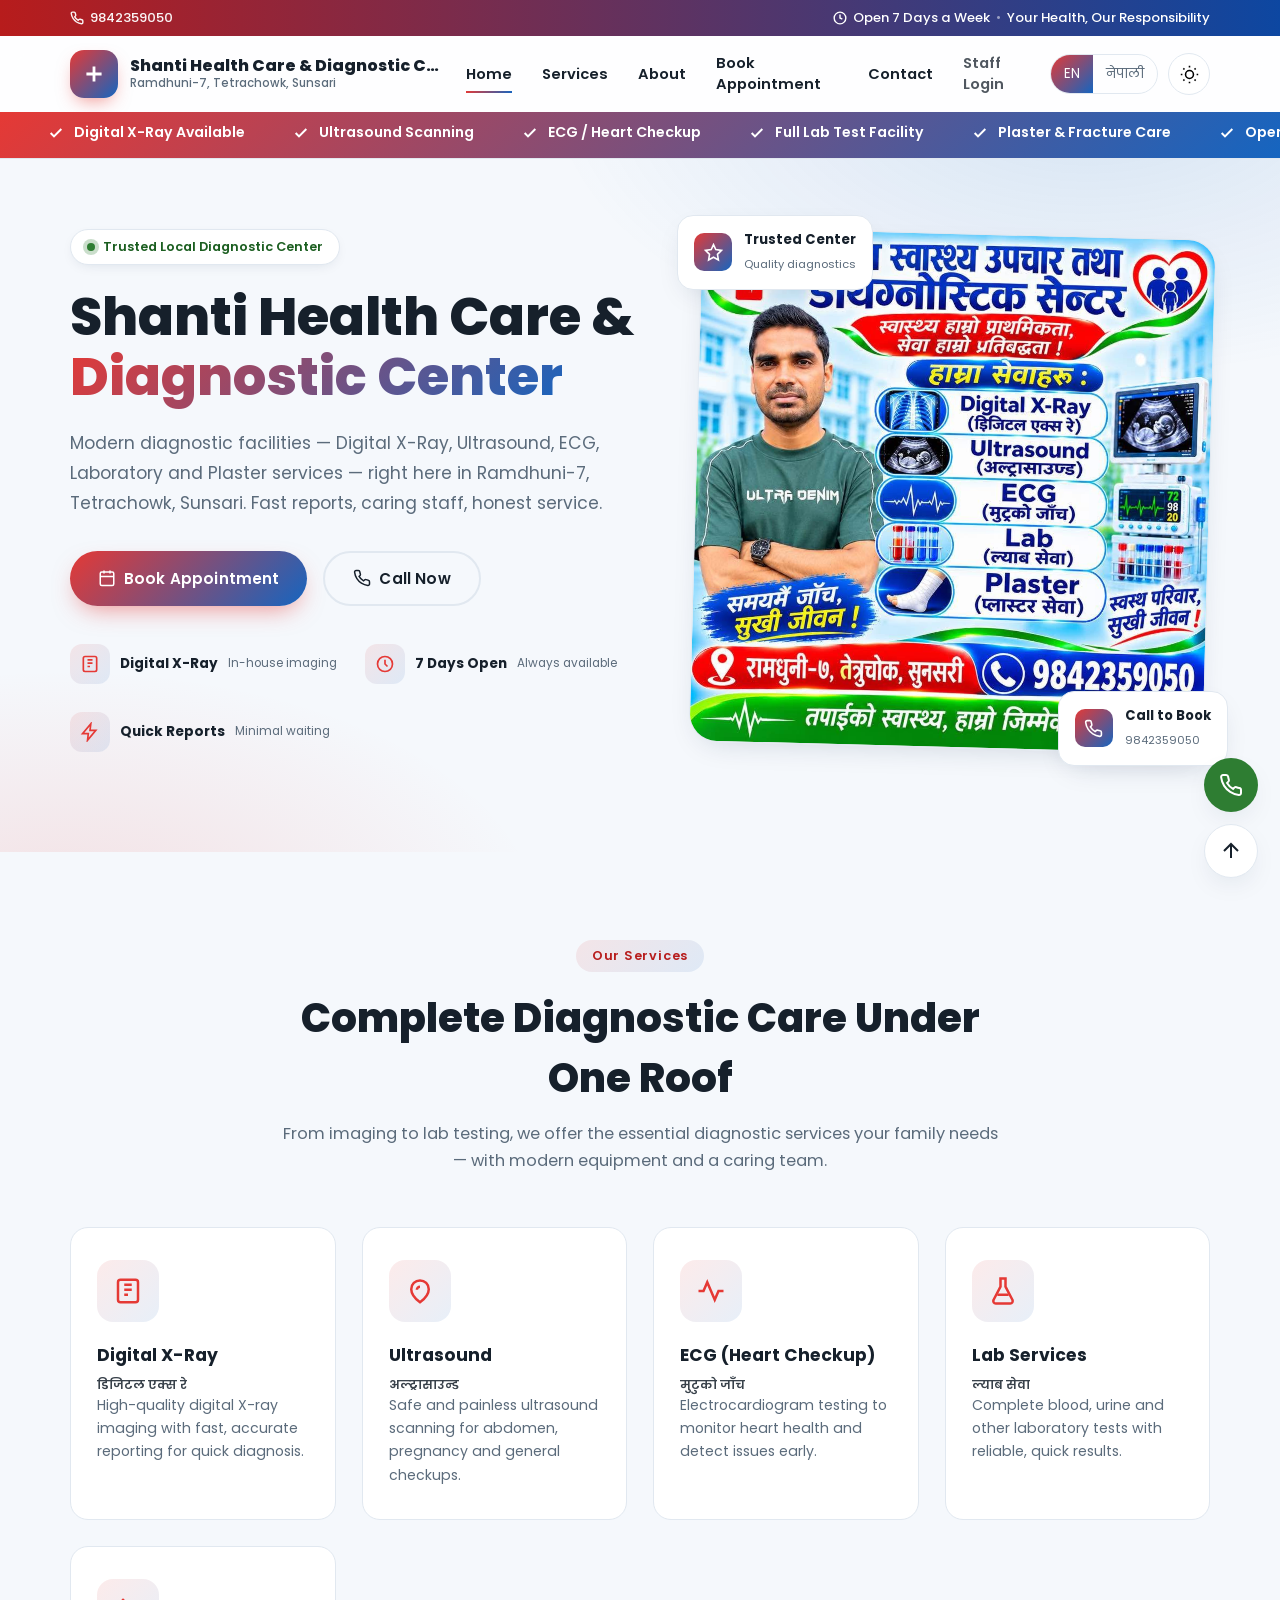
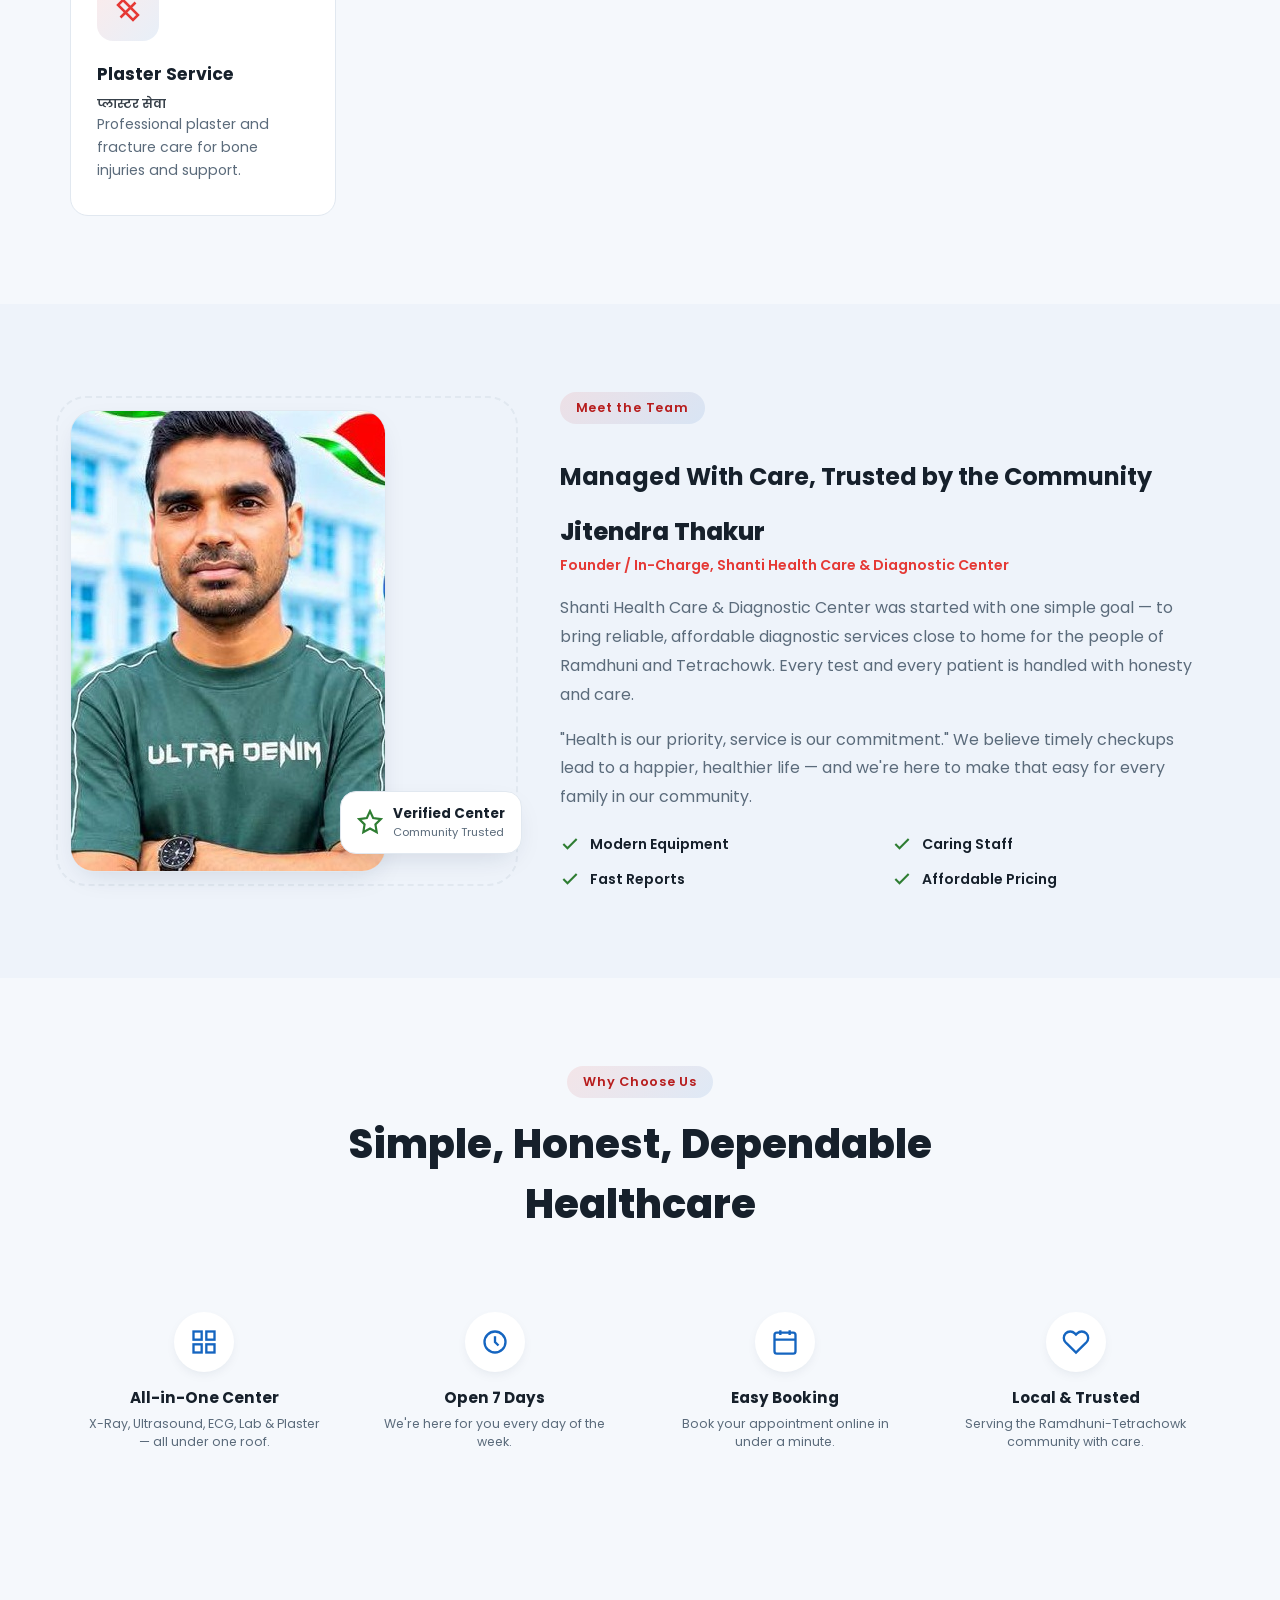
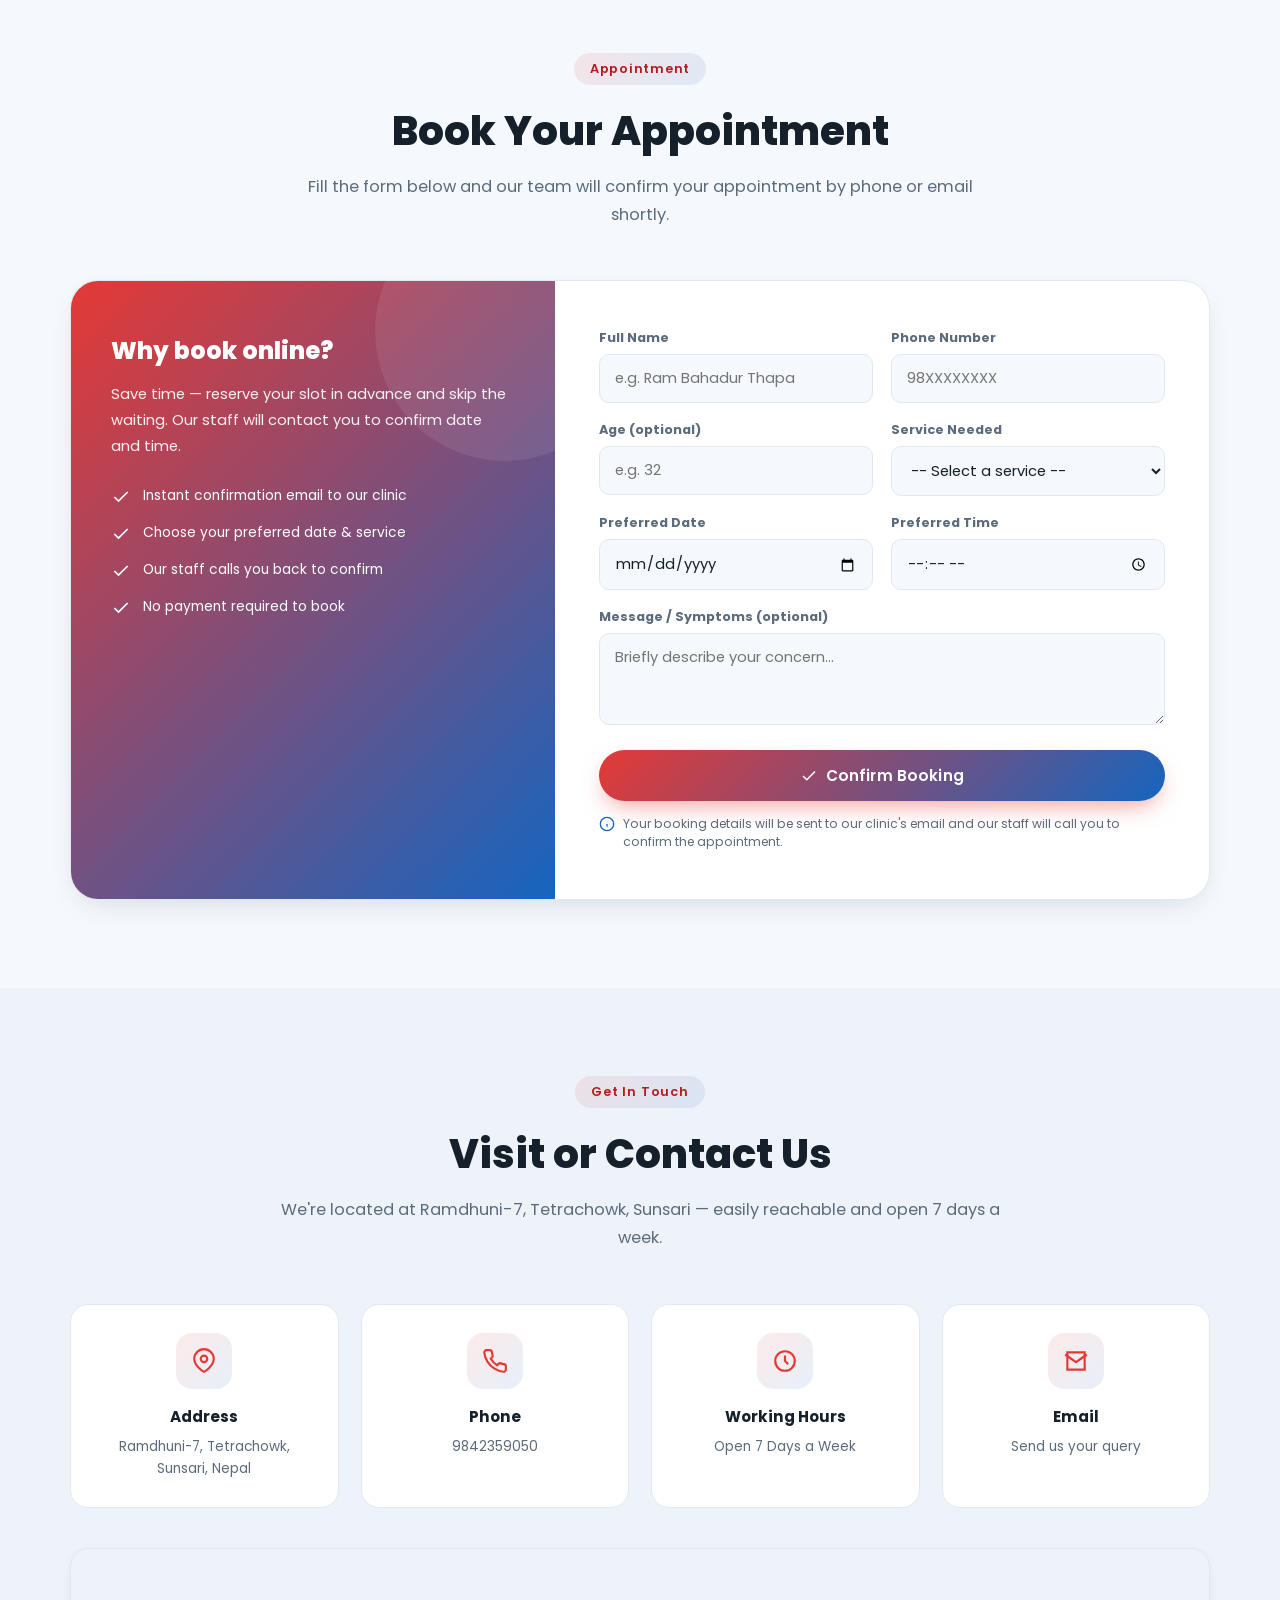
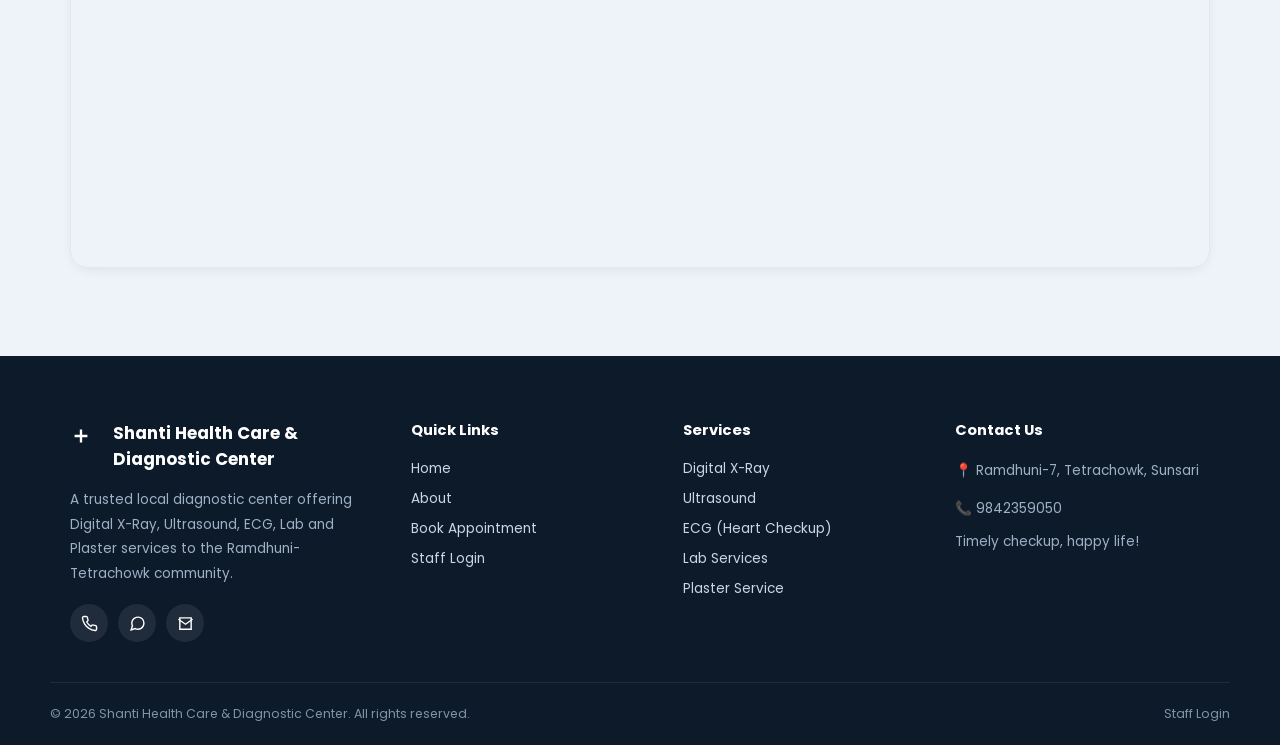
==== index.html @ 72483380 "Add files via upload" ====
<!doctype html>
<html lang="en">
<head>
<meta charset="UTF-8">
<meta name="viewport" content="width=device-width, initial-scale=1.0">
<title>Shanti Health Care &amp; Diagnostic Center | Ramdhuni, Sunsari</title>
<meta name="description" content="Shanti Health Care & Diagnostic Center, Ramdhuni-7 Tetrachowk, Sunsari — Digital X-Ray, Ultrasound, ECG, Lab and Plaster services. Book your appointment online.">
<link rel="icon" href="data:image/svg+xml,<svg xmlns=%22http://www.w3.org/2000/svg%22 viewBox=%220 0 24 24%22><rect width=%2224%22 height=%2224%22 rx=%226%22 fill=%22%23e53935%22/><path d=%22M12 5v14M5 12h14%22 stroke=%22white%22 stroke-width=%223%22/></svg>">
<link rel="stylesheet" href="css/style.css">
</head>
<body data-lang="en">

<!-- ===================== Top bar ===================== -->
<div class="topbar">
  <div class="container">
    <a href="tel:9842359050">
      <svg width="14" height="14" viewBox="0 0 24 24" fill="none" stroke="currentColor" stroke-width="2.4"><path d="M22 16.92v3a2 2 0 0 1-2.18 2 19.8 19.8 0 0 1-8.63-3.07 19.5 19.5 0 0 1-6-6 19.8 19.8 0 0 1-3.07-8.67A2 2 0 0 1 4.11 2h3a2 2 0 0 1 2 1.72c.127.96.361 1.903.7 2.81a2 2 0 0 1-.45 2.11L8.09 9.91a16 16 0 0 0 6 6l1.27-1.27a2 2 0 0 1 2.11-.45c.907.339 1.85.573 2.81.7A2 2 0 0 1 22 16.92z"/></svg>
      <span>9842359050</span>
    </a>
    <div class="topbar-tagline">
      <svg width="14" height="14" viewBox="0 0 24 24" fill="none" stroke="currentColor" stroke-width="2.4"><circle cx="12" cy="12" r="10"/><path d="M12 6v6l4 2"/></svg>
      <span data-i18n="topbar_hours">Open 7 Days a Week</span>
      <span style="opacity:.5;">•</span>
      <span data-i18n="topbar_tagline">Your Health, Our Responsibility</span>
    </div>
  </div>
</div>

<!-- ===================== Header ===================== -->
<header class="site-header">
  <div class="container nav-wrap">
    <a href="#home" class="brand">
      <div class="logo-badge">
        <svg viewBox="0 0 24 24" fill="none" stroke="white" stroke-width="2.6"><path d="M12 5v14M5 12h14"/></svg>
      </div>
      <div class="brand-text">
        <strong class="np-only" lang-block="np">शान्ति स्वास्थ्य उपचार तथा डायग्नोस्टिक सेन्टर</strong>
        <strong class="en-only">Shanti Health Care &amp; Diagnostic Center</strong>
        <span>Ramdhuni-7, Tetrachowk, Sunsari</span>
      </div>
    </a>

    <nav class="main-nav">
      <a href="#home" data-i18n="nav_home">Home</a>
      <a href="#services" data-i18n="nav_services">Services</a>
      <a href="#about" data-i18n="nav_about">About</a>
      <a href="#booking" data-i18n="nav_book">Book Appointment</a>
      <a href="#contact" data-i18n="nav_contact">Contact</a>
      <a href="admin.html" data-i18n="nav_admin" style="opacity:.75;font-weight:600;">Staff Login</a>
    </nav>

    <div class="nav-actions">
      <div class="lang-toggle">
        <button data-lang-btn="en">EN</button>
        <button data-lang-btn="np">नेपाली</button>
      </div>
      <button class="icon-btn theme-toggle" aria-label="Toggle dark mode">
        <svg class="sun" viewBox="0 0 24 24" fill="none" stroke="currentColor" stroke-width="2"><circle cx="12" cy="12" r="5"/><path d="M12 1v2M12 21v2M4.22 4.22l1.42 1.42M18.36 18.36l1.42 1.42M1 12h2M21 12h2M4.22 19.78l1.42-1.42M18.36 5.64l1.42-1.42"/></svg>
        <svg class="moon" viewBox="0 0 24 24" fill="none" stroke="currentColor" stroke-width="2" style="display:none;"><path d="M21 12.79A9 9 0 1 1 11.21 3 7 7 0 0 0 21 12.79z"/></svg>
      </button>
      <button class="hamburger" aria-label="Menu"><span></span><span></span><span></span></button>
    </div>
  </div>

  <!-- Ticker -->
  <div class="ticker">
    <div class="ticker-track" id="ticker-track">
      <span class="ticker-item"><svg viewBox="0 0 24 24" fill="none" stroke="currentColor" stroke-width="3"><path d="M20 6L9 17l-5-5"/></svg><span data-i18n="ticker_1">Digital X-Ray Available</span></span>
      <span class="ticker-item"><svg viewBox="0 0 24 24" fill="none" stroke="currentColor" stroke-width="3"><path d="M20 6L9 17l-5-5"/></svg><span data-i18n="ticker_2">Ultrasound Scanning</span></span>
      <span class="ticker-item"><svg viewBox="0 0 24 24" fill="none" stroke="currentColor" stroke-width="3"><path d="M20 6L9 17l-5-5"/></svg><span data-i18n="ticker_3">ECG / Heart Checkup</span></span>
      <span class="ticker-item"><svg viewBox="0 0 24 24" fill="none" stroke="currentColor" stroke-width="3"><path d="M20 6L9 17l-5-5"/></svg><span data-i18n="ticker_4">Full Lab Test Facility</span></span>
      <span class="ticker-item"><svg viewBox="0 0 24 24" fill="none" stroke="currentColor" stroke-width="3"><path d="M20 6L9 17l-5-5"/></svg><span data-i18n="ticker_5">Plaster &amp; Fracture Care</span></span>
      <span class="ticker-item"><svg viewBox="0 0 24 24" fill="none" stroke="currentColor" stroke-width="3"><path d="M20 6L9 17l-5-5"/></svg><span data-i18n="ticker_6">Open All 7 Days</span></span>
      <span class="ticker-item"><svg viewBox="0 0 24 24" fill="none" stroke="currentColor" stroke-width="3"><path d="M20 6L9 17l-5-5"/></svg><span data-i18n="ticker_7">Experienced Medical Staff</span></span>
      <!-- duplicate for seamless loop -->
      <span class="ticker-item"><svg viewBox="0 0 24 24" fill="none" stroke="currentColor" stroke-width="3"><path d="M20 6L9 17l-5-5"/></svg><span data-i18n="ticker_1">Digital X-Ray Available</span></span>
      <span class="ticker-item"><svg viewBox="0 0 24 24" fill="none" stroke="currentColor" stroke-width="3"><path d="M20 6L9 17l-5-5"/></svg><span data-i18n="ticker_2">Ultrasound Scanning</span></span>
      <span class="ticker-item"><svg viewBox="0 0 24 24" fill="none" stroke="currentColor" stroke-width="3"><path d="M20 6L9 17l-5-5"/></svg><span data-i18n="ticker_3">ECG / Heart Checkup</span></span>
      <span class="ticker-item"><svg viewBox="0 0 24 24" fill="none" stroke="currentColor" stroke-width="3"><path d="M20 6L9 17l-5-5"/></svg><span data-i18n="ticker_4">Full Lab Test Facility</span></span>
      <span class="ticker-item"><svg viewBox="0 0 24 24" fill="none" stroke="currentColor" stroke-width="3"><path d="M20 6L9 17l-5-5"/></svg><span data-i18n="ticker_5">Plaster &amp; Fracture Care</span></span>
      <span class="ticker-item"><svg viewBox="0 0 24 24" fill="none" stroke="currentColor" stroke-width="3"><path d="M20 6L9 17l-5-5"/></svg><span data-i18n="ticker_6">Open All 7 Days</span></span>
      <span class="ticker-item"><svg viewBox="0 0 24 24" fill="none" stroke="currentColor" stroke-width="3"><path d="M20 6L9 17l-5-5"/></svg><span data-i18n="ticker_7">Experienced Medical Staff</span></span>
    </div>
  </div>
</header>

<main>
<!-- ===================== Hero ===================== -->
<section id="home" class="hero">
  <div class="container hero-grid">
    <div>
      <div class="hero-badge"><span class="dot"></span><span data-i18n="hero_badge">Trusted Local Diagnostic Center</span></div>
      <h1><span data-i18n="hero_title_1">Shanti Health Care &amp;</span><br><span class="accent" data-i18n="hero_title_2">Diagnostic Center</span></h1>
      <p class="lead" data-i18n="hero_lead">Modern diagnostic facilities — Digital X-Ray, Ultrasound, ECG, Laboratory and Plaster services — right here in Ramdhuni-7, Tetrachowk, Sunsari. Fast reports, caring staff, honest service.</p>
      <div class="hero-cta">
        <a href="#booking" class="btn btn-primary">
          <svg width="18" height="18" viewBox="0 0 24 24" fill="none" stroke="currentColor" stroke-width="2"><rect x="3" y="4" width="18" height="18" rx="2"/><path d="M16 2v4M8 2v4M3 10h18"/></svg>
          <span data-i18n="hero_cta_book">Book Appointment</span>
        </a>
        <a href="tel:9842359050" class="btn btn-outline">
          <svg width="18" height="18" viewBox="0 0 24 24" fill="none" stroke="currentColor" stroke-width="2"><path d="M22 16.92v3a2 2 0 0 1-2.18 2 19.8 19.8 0 0 1-8.63-3.07 19.5 19.5 0 0 1-6-6 19.8 19.8 0 0 1-3.07-8.67A2 2 0 0 1 4.11 2h3a2 2 0 0 1 2 1.72c.127.96.361 1.903.7 2.81a2 2 0 0 1-.45 2.11L8.09 9.91a16 16 0 0 0 6 6l1.27-1.27a2 2 0 0 1 2.11-.45c.907.339 1.85.573 2.81.7A2 2 0 0 1 22 16.92z"/></svg>
          <span data-i18n="hero_cta_call">Call Now</span>
        </a>
      </div>
      <div class="hero-mini-stats">
        <div>
          <div class="mi-icon"><svg viewBox="0 0 24 24" fill="none" stroke="currentColor" stroke-width="2"><rect x="4" y="3" width="16" height="18" rx="2"/><path d="M9 7h6M9 11h6M9 15h3"/></svg></div>
          <div><strong data-i18n="hero_stat1_t">Digital X-Ray</strong><span data-i18n="hero_stat1_s">In-house imaging</span></div>
        </div>
        <div>
          <div class="mi-icon"><svg viewBox="0 0 24 24" fill="none" stroke="currentColor" stroke-width="2"><circle cx="12" cy="12" r="9"/><path d="M12 7v5l3 3"/></svg></div>
          <div><strong data-i18n="hero_stat2_t">7 Days Open</strong><span data-i18n="hero_stat2_s">Always available</span></div>
        </div>
        <div>
          <div class="mi-icon"><svg viewBox="0 0 24 24" fill="none" stroke="currentColor" stroke-width="2"><path d="M13 2L3 14h7l-1 8 10-12h-7l1-8z"/></svg></div>
          <div><strong data-i18n="hero_stat3_t">Quick Reports</strong><span data-i18n="hero_stat3_s">Minimal waiting</span></div>
        </div>
      </div>
    </div>

    <div class="hero-visual">
      <div class="frame"><img src="assets/clinic-banner.jpg" alt="Shanti Health Care & Diagnostic Center"></div>
      <div class="float-card c1">
        <div class="fc-ic"><svg viewBox="0 0 24 24" fill="none" stroke="white" stroke-width="2"><path d="M12 2l2.9 6.3L22 9.3l-5 5 1.2 7.2L12 18l-6.2 3.5L7 14.3l-5-5 7.1-1z"/></svg></div>
        <div><strong data-i18n="hero_float1_t">Trusted Center</strong><span data-i18n="hero_float1_s">Quality diagnostics</span></div>
      </div>
      <div class="float-card c2">
        <div class="fc-ic"><svg viewBox="0 0 24 24" fill="none" stroke="white" stroke-width="2"><path d="M22 16.92v3a2 2 0 0 1-2.18 2 19.8 19.8 0 0 1-8.63-3.07 19.5 19.5 0 0 1-6-6 19.8 19.8 0 0 1-3.07-8.67A2 2 0 0 1 4.11 2h3a2 2 0 0 1 2 1.72c.127.96.361 1.903.7 2.81a2 2 0 0 1-.45 2.11L8.09 9.91a16 16 0 0 0 6 6l1.27-1.27a2 2 0 0 1 2.11-.45c.907.339 1.85.573 2.81.7A2 2 0 0 1 22 16.92z"/></svg></div>
        <div><strong data-i18n="hero_float2_t">Call to Book</strong><span data-i18n="hero_float2_s">9842359050</span></div>
      </div>
    </div>
  </div>
</section>

<!-- ===================== Services ===================== -->
<section id="services">
  <div class="container">
    <div class="section-head reveal">
      <span class="section-tag" data-i18n="services_tag">Our Services</span>
      <h2 data-i18n="services_title">Complete Diagnostic Care Under One Roof</h2>
      <p data-i18n="services_sub">From imaging to lab testing, we offer the essential diagnostic services your family needs — with modern equipment and a caring team.</p>
    </div>

    <div class="services-grid">
      <div class="service-card">
        <div class="s-icon"><svg viewBox="0 0 24 24" fill="none" stroke="currentColor" stroke-width="2"><rect x="4" y="3" width="16" height="18" rx="2"/><path d="M9 7h6M9 11h6M9 15h3"/></svg></div>
        <h3 data-i18n="s_xray_t">Digital X-Ray</h3>
        <span class="s-np" data-i18n="s_xray_np">डिजिटल एक्स रे</span>
        <p data-i18n="s_xray_d">High-quality digital X-ray imaging with fast, accurate reporting for quick diagnosis.</p>
      </div>
      <div class="service-card">
        <div class="s-icon"><svg viewBox="0 0 24 24" fill="none" stroke="currentColor" stroke-width="2"><path d="M12 21c4-3 7-6.5 7-10.5A7 7 0 0 0 5 10.5C5 14.5 8 18 12 21z"/><path d="M9.5 11c0-1.4 1.1-2.5 2.5-2.5"/></svg></div>
        <h3 data-i18n="s_us_t">Ultrasound</h3>
        <span class="s-np" data-i18n="s_us_np">अल्ट्रासाउन्ड</span>
        <p data-i18n="s_us_d">Safe and painless ultrasound scanning for abdomen, pregnancy and general checkups.</p>
      </div>
      <div class="service-card">
        <div class="s-icon"><svg viewBox="0 0 24 24" fill="none" stroke="currentColor" stroke-width="2"><path d="M22 12h-4l-3 7L9 5l-3 7H2"/></svg></div>
        <h3 data-i18n="s_ecg_t">ECG (Heart Checkup)</h3>
        <span class="s-np" data-i18n="s_ecg_np">मुटुको जाँच</span>
        <p data-i18n="s_ecg_d">Electrocardiogram testing to monitor heart health and detect issues early.</p>
      </div>
      <div class="service-card">
        <div class="s-icon"><svg viewBox="0 0 24 24" fill="none" stroke="currentColor" stroke-width="2"><path d="M9 2h6M10 2v6.5L4.5 19a2 2 0 0 0 1.8 3h11.4a2 2 0 0 0 1.8-3L14 8.5V2"/><path d="M7.5 15h9"/></svg></div>
        <h3 data-i18n="s_lab_t">Lab Services</h3>
        <span class="s-np" data-i18n="s_lab_np">ल्याब सेवा</span>
        <p data-i18n="s_lab_d">Complete blood, urine and other laboratory tests with reliable, quick results.</p>
      </div>
      <div class="service-card">
        <div class="s-icon"><svg viewBox="0 0 24 24" fill="none" stroke="currentColor" stroke-width="2"><path d="M18 6L6 18M8 4l12 12-4 4L4 8l4-4z"/></svg></div>
        <h3 data-i18n="s_plaster_t">Plaster Service</h3>
        <span class="s-np" data-i18n="s_plaster_np">प्लास्टर सेवा</span>
        <p data-i18n="s_plaster_d">Professional plaster and fracture care for bone injuries and support.</p>
      </div>
    </div>
  </div>
</section>

<!-- ===================== About / Doctor ===================== -->
<section id="about" class="feature-band">
  <div class="container about-grid">
    <div class="about-photo reveal">
      <div class="ring"></div>
      <img src="assets/doctor_photo.jpg" alt="Jitendra Thakur — Founder, Shanti Health Care & Diagnostic Center">
      <div class="badge-pin">
        <svg viewBox="0 0 24 24" fill="none" stroke="currentColor" stroke-width="2"><path d="M12 2l2.9 6.3L22 9.3l-5 5 1.2 7.2L12 18l-6.2 3.5L7 14.3l-5-5 7.1-1z"/></svg>
        <div><strong data-i18n="about_badge_t">Verified Center</strong><span data-i18n="about_badge_s">Community Trusted</span></div>
      </div>
    </div>
    <div class="about-text reveal">
      <span class="section-tag" data-i18n="about_tag">Meet the Team</span>
      <h2 data-i18n="about_title">Managed With Care, Trusted by the Community</h2>
      <h3>Jitendra Thakur</h3>
      <span class="role" data-i18n="about_role">Founder / In-Charge, Shanti Health Care &amp; Diagnostic Center</span>
      <p data-i18n="about_p1">Shanti Health Care & Diagnostic Center was started with one simple goal — to bring reliable, affordable diagnostic services close to home for the people of Ramdhuni and Tetrachowk. Every test and every patient is handled with honesty and care.</p>
      <p data-i18n="about_p2">"Health is our priority, service is our commitment." We believe timely checkups lead to a happier, healthier life — and we're here to make that easy for every family in our community.</p>
      <ul class="about-points">
        <li><svg viewBox="0 0 24 24" fill="none" stroke="currentColor" stroke-width="2.5"><path d="M20 6L9 17l-5-5"/></svg><span data-i18n="about_point1">Modern Equipment</span></li>
        <li><svg viewBox="0 0 24 24" fill="none" stroke="currentColor" stroke-width="2.5"><path d="M20 6L9 17l-5-5"/></svg><span data-i18n="about_point2">Caring Staff</span></li>
        <li><svg viewBox="0 0 24 24" fill="none" stroke="currentColor" stroke-width="2.5"><path d="M20 6L9 17l-5-5"/></svg><span data-i18n="about_point3">Fast Reports</span></li>
        <li><svg viewBox="0 0 24 24" fill="none" stroke="currentColor" stroke-width="2.5"><path d="M20 6L9 17l-5-5"/></svg><span data-i18n="about_point4">Affordable Pricing</span></li>
      </ul>
    </div>
  </div>
</section>

<!-- ===================== Why choose us ===================== -->
<section id="why">
  <div class="container">
    <div class="section-head reveal">
      <span class="section-tag" data-i18n="feature_tag">Why Choose Us</span>
      <h2 data-i18n="feature_title">Simple, Honest, Dependable Healthcare</h2>
    </div>
    <div class="feature-grid">
      <div class="feature-item reveal">
        <div class="f-ic"><svg viewBox="0 0 24 24" fill="none" stroke="currentColor" stroke-width="2"><rect x="3" y="3" width="7" height="7"/><rect x="14" y="3" width="7" height="7"/><rect x="14" y="14" width="7" height="7"/><rect x="3" y="14" width="7" height="7"/></svg></div>
        <h4 data-i18n="f1_t">All-in-One Center</h4>
        <p data-i18n="f1_s">X-Ray, Ultrasound, ECG, Lab &amp; Plaster — all under one roof.</p>
      </div>
      <div class="feature-item reveal">
        <div class="f-ic"><svg viewBox="0 0 24 24" fill="none" stroke="currentColor" stroke-width="2"><circle cx="12" cy="12" r="9"/><path d="M12 7v5l3 3"/></svg></div>
        <h4 data-i18n="f2_t">Open 7 Days</h4>
        <p data-i18n="f2_s">We're here for you every day of the week.</p>
      </div>
      <div class="feature-item reveal">
        <div class="f-ic"><svg viewBox="0 0 24 24" fill="none" stroke="currentColor" stroke-width="2"><rect x="3" y="4" width="18" height="18" rx="2"/><path d="M16 2v4M8 2v4M3 10h18"/></svg></div>
        <h4 data-i18n="f3_t">Easy Booking</h4>
        <p data-i18n="f3_s">Book your appointment online in under a minute.</p>
      </div>
      <div class="feature-item reveal">
        <div class="f-ic"><svg viewBox="0 0 24 24" fill="none" stroke="currentColor" stroke-width="2"><path d="M20.84 4.61a5.5 5.5 0 0 0-7.78 0L12 5.67l-1.06-1.06a5.5 5.5 0 0 0-7.78 7.78l1.06 1.06L12 21l7.78-7.55 1.06-1.06a5.5 5.5 0 0 0 0-7.78z"/></svg></div>
        <h4 data-i18n="f4_t">Local &amp; Trusted</h4>
        <p data-i18n="f4_s">Serving the Ramdhuni-Tetrachowk community with care.</p>
      </div>
    </div>
  </div>
</section>

<!-- ===================== Booking ===================== -->
<section id="booking">
  <div class="container">
    <div class="section-head reveal">
      <span class="section-tag" data-i18n="booking_tag">Appointment</span>
      <h2 data-i18n="booking_title">Book Your Appointment</h2>
      <p data-i18n="booking_sub">Fill the form below and our team will confirm your appointment by phone or email shortly.</p>
    </div>

    <div class="booking-wrap reveal">
      <div class="booking-side">
        <h3 data-i18n="booking_side_title">Why book online?</h3>
        <p data-i18n="booking_side_p">Save time — reserve your slot in advance and skip the waiting. Our staff will contact you to confirm date and time.</p>
        <ul>
          <li><svg viewBox="0 0 24 24" fill="none" stroke="currentColor" stroke-width="2"><path d="M20 6L9 17l-5-5"/></svg><span data-i18n="booking_li1">Instant confirmation email to our clinic</span></li>
          <li><svg viewBox="0 0 24 24" fill="none" stroke="currentColor" stroke-width="2"><path d="M20 6L9 17l-5-5"/></svg><span data-i18n="booking_li2">Choose your preferred date &amp; service</span></li>
          <li><svg viewBox="0 0 24 24" fill="none" stroke="currentColor" stroke-width="2"><path d="M20 6L9 17l-5-5"/></svg><span data-i18n="booking_li3">Our staff calls you back to confirm</span></li>
          <li><svg viewBox="0 0 24 24" fill="none" stroke="currentColor" stroke-width="2"><path d="M20 6L9 17l-5-5"/></svg><span data-i18n="booking_li4">No payment required to book</span></li>
        </ul>
      </div>

      <form class="booking-form" id="booking-form">
        <div class="form-row">
          <div class="field">
            <label data-i18n="f_name">Full Name</label>
            <input type="text" name="name" id="bk-name" data-i18n-ph="f_name_ph" placeholder="e.g. Ram Bahadur Thapa" required>
          </div>
          <div class="field">
            <label data-i18n="f_phone">Phone Number</label>
            <input type="tel" name="phone" id="bk-phone" data-i18n-ph="f_phone_ph" placeholder="98XXXXXXXX" pattern="[0-9+\s-]{7,15}" required>
          </div>
        </div>
        <div class="form-row">
          <div class="field">
            <label data-i18n="f_age">Age (optional)</label>
            <input type="number" name="age" id="bk-age" min="0" max="120" data-i18n-ph="f_age_ph" placeholder="e.g. 32">
          </div>
          <div class="field">
            <label data-i18n="f_service">Service Needed</label>
            <select name="service" id="bk-service" required>
              <option value="" data-i18n="svc_select">-- Select a service --</option>
              <option value="xray">Digital X-Ray</option>
              <option value="ultrasound">Ultrasound</option>
              <option value="ecg">ECG (Heart Checkup)</option>
              <option value="lab">Lab Services</option>
              <option value="plaster">Plaster Service</option>
              <option value="other">Other / General Checkup</option>
            </select>
          </div>
        </div>
        <div class="form-row">
          <div class="field">
            <label data-i18n="f_date">Preferred Date</label>
            <input type="date" name="date" id="bk-date" required>
          </div>
          <div class="field">
            <label data-i18n="f_time">Preferred Time</label>
            <input type="time" name="time" id="bk-time">
          </div>
        </div>
        <div class="field">
          <label data-i18n="f_msg">Message / Symptoms (optional)</label>
          <textarea name="message" id="bk-message" data-i18n-ph="f_msg_ph" placeholder="Briefly describe your concern..."></textarea>
        </div>
        <button type="submit" class="btn btn-primary btn-block">
          <svg width="18" height="18" viewBox="0 0 24 24" fill="none" stroke="currentColor" stroke-width="2"><path d="M20 6L9 17l-5-5"/></svg>
          <span data-i18n="f_submit">Confirm Booking</span>
        </button>
        <div class="form-note">
          <svg viewBox="0 0 24 24" fill="none" stroke="currentColor" stroke-width="2"><circle cx="12" cy="12" r="10"/><path d="M12 16v-4M12 8h.01"/></svg>
          <span data-i18n="f_note">Your booking details will be sent to our clinic's email and our staff will call you to confirm the appointment.</span>
        </div>
      </form>
    </div>
  </div>
</section>

<!-- ===================== Contact ===================== -->
<section id="contact" class="feature-band">
  <div class="container">
    <div class="section-head reveal">
      <span class="section-tag" data-i18n="contact_tag">Get In Touch</span>
      <h2 data-i18n="contact_title">Visit or Contact Us</h2>
      <p data-i18n="contact_sub">We're located at Ramdhuni-7, Tetrachowk, Sunsari — easily reachable and open 7 days a week.</p>
    </div>
    <div class="contact-grid">
      <div class="contact-card reveal">
        <div class="c-ic"><svg viewBox="0 0 24 24" fill="none" stroke="currentColor" stroke-width="2"><path d="M21 10c0 7-9 12-9 12s-9-5-9-12a9 9 0 0 1 18 0z"/><circle cx="12" cy="10" r="3"/></svg></div>
        <h4 data-i18n="c_addr_t">Address</h4>
        <p data-i18n="c_addr_s">Ramdhuni-7, Tetrachowk, Sunsari, Nepal</p>
      </div>
      <div class="contact-card reveal">
        <div class="c-ic"><svg viewBox="0 0 24 24" fill="none" stroke="currentColor" stroke-width="2"><path d="M22 16.92v3a2 2 0 0 1-2.18 2 19.8 19.8 0 0 1-8.63-3.07 19.5 19.5 0 0 1-6-6 19.8 19.8 0 0 1-3.07-8.67A2 2 0 0 1 4.11 2h3a2 2 0 0 1 2 1.72c.127.96.361 1.903.7 2.81a2 2 0 0 1-.45 2.11L8.09 9.91a16 16 0 0 0 6 6l1.27-1.27a2 2 0 0 1 2.11-.45c.907.339 1.85.573 2.81.7A2 2 0 0 1 22 16.92z"/></svg></div>
        <h4 data-i18n="c_phone_t">Phone</h4>
        <p><a href="tel:9842359050">9842359050</a></p>
      </div>
      <div class="contact-card reveal">
        <div class="c-ic"><svg viewBox="0 0 24 24" fill="none" stroke="currentColor" stroke-width="2"><circle cx="12" cy="12" r="9"/><path d="M12 7v5l3 3"/></svg></div>
        <h4 data-i18n="c_hours_t">Working Hours</h4>
        <p data-i18n="c_hours_s">Open 7 Days a Week</p>
      </div>
      <div class="contact-card reveal">
        <div class="c-ic"><svg viewBox="0 0 24 24" fill="none" stroke="currentColor" stroke-width="2"><path d="M4 4h16v16H4z"/><path d="M22 6l-10 7L2 6"/></svg></div>
        <h4 data-i18n="c_email_t">Email</h4>
        <p data-i18n="c_email_s">Send us your query</p>
      </div>
    </div>
    <div class="map-embed reveal">
      <iframe loading="lazy" referrerpolicy="no-referrer-when-downgrade"
        src="https://www.google.com/maps?q=Ramdhuni-7,+Tetrachowk,+Sunsari,+Nepal&output=embed"></iframe>
    </div>
  </div>
</section>
</main>

<!-- ===================== Footer ===================== -->
<footer class="site-footer">
  <div class="container footer-grid">
    <div>
      <div class="footer-brand">
        <div class="logo-badge" style="width:42px;height:42px;border-radius:12px;">
          <svg width="22" height="22" viewBox="0 0 24 24" fill="none" stroke="white" stroke-width="2.6"><path d="M12 5v14M5 12h14"/></svg>
        </div>
        <strong>Shanti Health Care &amp; Diagnostic Center</strong>
      </div>
      <p data-i18n="foot_about">A trusted local diagnostic center offering Digital X-Ray, Ultrasound, ECG, Lab and Plaster services to the Ramdhuni-Tetrachowk community.</p>
      <div class="footer-social">
        <a href="tel:9842359050" aria-label="Call"><svg viewBox="0 0 24 24" fill="none" stroke="white" stroke-width="2"><path d="M22 16.92v3a2 2 0 0 1-2.18 2 19.8 19.8 0 0 1-8.63-3.07 19.5 19.5 0 0 1-6-6 19.8 19.8 0 0 1-3.07-8.67A2 2 0 0 1 4.11 2h3a2 2 0 0 1 2 1.72c.127.96.361 1.903.7 2.81a2 2 0 0 1-.45 2.11L8.09 9.91a16 16 0 0 0 6 6l1.27-1.27a2 2 0 0 1 2.11-.45c.907.339 1.85.573 2.81.7A2 2 0 0 1 22 16.92z"/></svg></a>
        <a href="https://wa.me/9779842359050" target="_blank" rel="noopener" aria-label="WhatsApp"><svg viewBox="0 0 24 24" fill="none" stroke="white" stroke-width="2"><path d="M21 11.5a8.38 8.38 0 0 1-.9 3.8 8.5 8.5 0 0 1-7.6 4.7 8.38 8.38 0 0 1-3.8-.9L3 21l1.9-5.7a8.38 8.38 0 0 1-.9-3.8 8.5 8.5 0 0 1 4.7-7.6 8.38 8.38 0 0 1 3.8-.9h.5a8.48 8.48 0 0 1 8 8v.5z"/></svg></a>
        <a href="mailto:shantihealthcare.sunsari@gmail.com" aria-label="Email"><svg viewBox="0 0 24 24" fill="none" stroke="white" stroke-width="2"><path d="M4 4h16v16H4z"/><path d="M22 6l-10 7L2 6"/></svg></a>
      </div>
    </div>
    <div>
      <h5 data-i18n="foot_links">Quick Links</h5>
      <ul>
        <li><a href="#home" data-i18n="nav_home">Home</a></li>
        <li><a href="#about" data-i18n="nav_about">About</a></li>
        <li><a href="#booking" data-i18n="nav_book">Book Appointment</a></li>
        <li><a href="admin.html" data-i18n="foot_staff">Staff Login</a></li>
      </ul>
    </div>
    <div>
      <h5 data-i18n="foot_services">Services</h5>
      <ul>
        <li><a href="#services" data-i18n="s_xray_t">Digital X-Ray</a></li>
        <li><a href="#services" data-i18n="s_us_t">Ultrasound</a></li>
        <li><a href="#services" data-i18n="s_ecg_t">ECG (Heart Checkup)</a></li>
        <li><a href="#services" data-i18n="s_lab_t">Lab Services</a></li>
        <li><a href="#services" data-i18n="s_plaster_t">Plaster Service</a></li>
      </ul>
    </div>
    <div>
      <h5 data-i18n="foot_contact">Contact Us</h5>
      <p style="margin-bottom:8px;">📍 Ramdhuni-7, Tetrachowk, Sunsari</p>
      <p style="margin-bottom:8px;">📞 <a href="tel:9842359050">9842359050</a></p>
      <p style="margin:0;" data-i18n="foot_tagline">Timely checkup, happy life!</p>
    </div>
  </div>
  <div class="container footer-bottom">
    <span>© <span id="year"></span> Shanti Health Care &amp; Diagnostic Center. <span data-i18n="foot_rights">All rights reserved.</span></span>
    <a href="admin.html" data-i18n="foot_staff">Staff Login</a>
  </div>
</footer>

<!-- ===================== Toast ===================== -->
<div class="toast" id="toast">
  <svg viewBox="0 0 24 24" fill="none" stroke="currentColor" stroke-width="2"><path d="M22 11.08V12a10 10 0 1 1-5.93-9.14"/><path d="M22 4L12 14.01l-3-3"/></svg>
  <div>
    <strong data-i18n="toast_title">Booking Received!</strong>
    <p data-i18n="toast_msg">Thank you! Our staff will call you shortly to confirm your appointment.</p>
  </div>
</div>

<!-- ===================== Floating buttons ===================== -->
<div class="fab-stack">
  <a href="tel:9842359050" class="fab call" aria-label="Call">
    <svg viewBox="0 0 24 24" fill="none" stroke="currentColor" stroke-width="2"><path d="M22 16.92v3a2 2 0 0 1-2.18 2 19.8 19.8 0 0 1-8.63-3.07 19.5 19.5 0 0 1-6-6 19.8 19.8 0 0 1-3.07-8.67A2 2 0 0 1 4.11 2h3a2 2 0 0 1 2 1.72c.127.96.361 1.903.7 2.81a2 2 0 0 1-.45 2.11L8.09 9.91a16 16 0 0 0 6 6l1.27-1.27a2 2 0 0 1 2.11-.45c.907.339 1.85.573 2.81.7A2 2 0 0 1 22 16.92z"/></svg>
  </a>
  <button class="fab top" aria-label="Scroll to top">
    <svg viewBox="0 0 24 24" fill="none" stroke="currentColor" stroke-width="2"><path d="M12 19V5M5 12l7-7 7 7"/></svg>
  </button>
</div>

<script>document.getElementById('year').textContent = new Date().getFullYear();</script>
<script src="js/i18n.js"></script>
<script src="js/main.js"></script>
</body>
</html>
---- css/style.css ----
/* ===================== Shanti Health Care — Design System ===================== */
@import url('https://fonts.googleapis.com/css2?family=Poppins:wght@400;500;600;700;800&family=Noto+Sans+Devanagari:wght@400;500;600;700&display=swap');

:root{
  --red:#e53935;
  --red-dark:#b71c1c;
  --blue:#1565c0;
  --blue-dark:#0d47a1;
  --green:#2e7d32;
  --green-dark:#1b5e20;
  --yellow:#ffd60a;

  --bg:#f5f8fc;
  --bg-alt:#ffffff;
  --surface:#ffffff;
  --surface-2:#eef3fa;
  --text:#16202b;
  --text-muted:#5b6b7b;
  --border:#e1e8f0;
  --shadow: 0 10px 30px -12px rgba(16,40,70,.18);
  --shadow-sm: 0 4px 14px -6px rgba(16,40,70,.15);
  --radius: 18px;
  --radius-sm: 10px;
  --header-h: 76px;
  --grad-primary: linear-gradient(135deg, var(--red) 0%, var(--blue) 100%);
  --grad-soft: linear-gradient(135deg, rgba(229,57,53,.10), rgba(21,101,192,.10));
}

:root[data-theme="dark"]{
  --bg:#0b1420;
  --bg-alt:#0f1b2a;
  --surface:#121f30;
  --surface-2:#17273a;
  --text:#eaf1fa;
  --text-muted:#9fb1c4;
  --border:#223449;
  --shadow: 0 10px 30px -10px rgba(0,0,0,.55);
  --shadow-sm: 0 4px 14px -6px rgba(0,0,0,.5);
  --grad-soft: linear-gradient(135deg, rgba(229,57,53,.16), rgba(21,101,192,.18));
}

@media (prefers-color-scheme: dark){
  :root:not([data-theme="light"]):not([data-theme="dark"]){
    --bg:#0b1420;
    --bg-alt:#0f1b2a;
    --surface:#121f30;
    --surface-2:#17273a;
    --text:#eaf1fa;
    --text-muted:#9fb1c4;
    --border:#223449;
    --shadow: 0 10px 30px -10px rgba(0,0,0,.55);
    --shadow-sm: 0 4px 14px -6px rgba(0,0,0,.5);
    --grad-soft: linear-gradient(135deg, rgba(229,57,53,.16), rgba(21,101,192,.18));
  }
}

*,*::before,*::after{ box-sizing:border-box; }
html{ scroll-behavior:smooth; }
body{
  margin:0;
  background:var(--bg);
  color:var(--text);
  font-family:'Poppins','Noto Sans Devanagari',system-ui,sans-serif;
  transition:background .35s ease, color .35s ease;
  overflow-x:hidden;
}
[lang-block="np"]{ font-family:'Noto Sans Devanagari','Poppins',sans-serif; }

img{ max-width:100%; display:block; }
a{ color:inherit; text-decoration:none; }
ul{ list-style:none; margin:0; padding:0; }
button{ font-family:inherit; cursor:pointer; }
.container{ width:100%; max-width:1180px; margin:0 auto; padding:0 20px; }
section{ padding:88px 0; }
.section-tag{
  display:inline-flex; align-items:center; gap:8px;
  background:var(--grad-soft); color:var(--red-dark);
  font-weight:600; font-size:.8rem; letter-spacing:.06em;
  padding:7px 16px; border-radius:999px; margin-bottom:16px;
}
:root[data-theme="dark"] .section-tag{ color:#ff8a80; }
.section-head{ text-align:center; max-width:720px; margin:0 auto 52px; }
.section-head h2{ font-size:clamp(1.7rem,3.4vw,2.5rem); margin:0 0 12px; font-weight:800; }
.section-head p{ color:var(--text-muted); font-size:1.02rem; margin:0; line-height:1.7; }
.accent{ background:var(--grad-primary); -webkit-background-clip:text; background-clip:text; color:transparent; }

/* ---------- Buttons ---------- */
.btn{
  position:relative; overflow:hidden;
  display:inline-flex; align-items:center; justify-content:center; gap:8px;
  padding:14px 28px; border-radius:50px; border:none;
  font-weight:600; font-size:.95rem; letter-spacing:.01em;
  transition:transform .25s ease, box-shadow .25s ease, filter .25s ease;
  white-space:nowrap;
}
.btn:active{ transform:scale(.96); }
.btn-primary{ background:var(--grad-primary); color:#fff; box-shadow:0 10px 24px -8px rgba(229,57,53,.55); }
.btn-primary:hover{ filter:brightness(1.08); transform:translateY(-3px); box-shadow:0 16px 30px -10px rgba(229,57,53,.6); }
.btn-outline{ background:transparent; color:var(--text); border:2px solid var(--border); }
.btn-outline:hover{ border-color:var(--blue); color:var(--blue); transform:translateY(-3px); }
.btn-light{ background:#fff; color:var(--red-dark); box-shadow:var(--shadow-sm); }
.btn-light:hover{ transform:translateY(-3px); box-shadow:var(--shadow); }
.btn-block{ width:100%; }
.btn-sm{ padding:9px 16px; font-size:.82rem; }
.ripple{ position:absolute; border-radius:50%; background:rgba(255,255,255,.55); transform:scale(0); animation:ripple .6s ease-out forwards; pointer-events:none; }
@keyframes ripple{ to{ transform:scale(2.6); opacity:0; } }

/* ---------- Top info bar ---------- */
.topbar{
  background:linear-gradient(90deg,var(--red-dark),var(--blue-dark));
  color:#fff; font-size:.82rem; font-weight:500;
}
.topbar .container{ display:flex; align-items:center; justify-content:space-between; padding:8px 20px; gap:12px; flex-wrap:wrap; }
.topbar a{ display:inline-flex; align-items:center; gap:6px; opacity:.95; }
.topbar a:hover{ opacity:1; text-decoration:underline; }
.topbar .topbar-tagline{ display:flex; align-items:center; gap:6px; }

/* ---------- Navbar ---------- */
header.site-header{
  position:sticky; top:0; z-index:200;
  background:color-mix(in srgb, var(--surface) 86%, transparent);
  backdrop-filter:blur(14px); -webkit-backdrop-filter:blur(14px);
  border-bottom:1px solid var(--border);
  transition:background .35s ease, box-shadow .3s ease;
}
header.site-header.scrolled{ box-shadow:var(--shadow-sm); }
.nav-wrap{ display:flex; align-items:center; justify-content:space-between; height:var(--header-h); gap:18px; }
.brand{ display:flex; align-items:center; gap:12px; min-width:0; }
.brand .logo-badge{
  width:48px; height:48px; border-radius:14px; flex:none;
  background:var(--grad-primary); display:flex; align-items:center; justify-content:center;
  box-shadow:0 8px 18px -6px rgba(229,57,53,.55);
}
.brand .logo-badge svg{ width:26px; height:26px; }
.brand-text{ min-width:0; }
.brand-text strong{ display:block; font-size:1rem; line-height:1.2; font-weight:800; white-space:nowrap; overflow:hidden; text-overflow:ellipsis; max-width:46vw; }
.brand-text span{ display:block; font-size:.72rem; color:var(--text-muted); font-weight:500; }

nav.main-nav{ display:flex; align-items:center; gap:30px; }
nav.main-nav a{ font-weight:600; font-size:.92rem; color:var(--text); position:relative; padding:6px 0; }
nav.main-nav a::after{
  content:''; position:absolute; left:0; bottom:-2px; width:0; height:2px;
  background:var(--grad-primary); transition:width .3s ease;
}
nav.main-nav a:hover::after, nav.main-nav a.active::after{ width:100%; }

.nav-actions{ display:flex; align-items:center; gap:10px; }
.icon-btn{
  width:42px; height:42px; border-radius:50%; border:1px solid var(--border);
  background:var(--surface); display:flex; align-items:center; justify-content:center;
  transition:all .25s ease; flex:none;
}
.icon-btn:hover{ transform:translateY(-2px) rotate(-6deg); border-color:var(--blue); }
.icon-btn svg{ width:19px; height:19px; }
.lang-toggle{
  display:flex; border:1px solid var(--border); border-radius:999px; overflow:hidden; font-weight:700; font-size:.78rem;
}
.lang-toggle button{ border:none; background:transparent; padding:9px 13px; color:var(--text-muted); transition:all .25s ease; }
.lang-toggle button.active{ background:var(--grad-primary); color:#fff; }

.hamburger{ display:none; width:42px; height:42px; border-radius:12px; border:1px solid var(--border); background:var(--surface); align-items:center; justify-content:center; flex-direction:column; gap:5px; }
.hamburger span{ width:20px; height:2px; background:var(--text); border-radius:2px; transition:all .3s ease; }
.hamburger.open span:nth-child(1){ transform:translateY(7px) rotate(45deg); }
.hamburger.open span:nth-child(2){ opacity:0; }
.hamburger.open span:nth-child(3){ transform:translateY(-7px) rotate(-45deg); }

/* ---------- Ticker ---------- */
.ticker{
  background:var(--grad-primary); color:#fff; overflow:hidden; white-space:nowrap;
  padding:10px 0; position:relative;
}
.ticker-track{ display:inline-flex; gap:48px; animation:scroll-left 26s linear infinite; padding-left:48px; }
.ticker:hover .ticker-track{ animation-play-state:paused; }
.ticker-item{ display:inline-flex; align-items:center; gap:10px; font-weight:600; font-size:.88rem; }
.ticker-item svg{ width:16px; height:16px; flex:none; }
@keyframes scroll-left{ from{ transform:translateX(0);} to{ transform:translateX(-50%);} }

/* ---------- Hero ---------- */
.hero{
  position:relative; padding:70px 0 100px; overflow:hidden;
  background:
    radial-gradient(900px 480px at 85% -10%, rgba(21,101,192,.14), transparent 60%),
    radial-gradient(800px 420px at 5% 110%, rgba(229,57,53,.13), transparent 60%);
}
.hero-grid{ display:grid; grid-template-columns:1.05fr .95fr; gap:56px; align-items:center; }
.hero-badge{
  display:inline-flex; align-items:center; gap:8px; background:var(--surface);
  border:1px solid var(--border); padding:8px 16px; border-radius:999px; font-size:.8rem;
  font-weight:600; box-shadow:var(--shadow-sm); margin-bottom:22px; color:var(--green-dark);
}
:root[data-theme="dark"] .hero-badge{ color:#81c784; }
.hero-badge .dot{ width:8px; height:8px; border-radius:50%; background:var(--green); box-shadow:0 0 0 4px rgba(46,125,50,.25); animation:pulse 1.8s infinite; }
@keyframes pulse{ 0%,100%{ box-shadow:0 0 0 4px rgba(46,125,50,.25);} 50%{ box-shadow:0 0 0 8px rgba(46,125,50,.1);} }

.hero h1{ font-size:clamp(2.1rem,4.4vw,3.3rem); line-height:1.15; font-weight:800; margin:0 0 20px; }
.hero p.lead{ color:var(--text-muted); font-size:1.08rem; line-height:1.75; margin:0 0 32px; max-width:560px; }
.hero-cta{ display:flex; gap:16px; flex-wrap:wrap; margin-bottom:38px; }
.hero-mini-stats{ display:flex; gap:28px; flex-wrap:wrap; }
.hero-mini-stats div{ display:flex; align-items:center; gap:10px; }
.hero-mini-stats .mi-icon{ width:40px; height:40px; border-radius:12px; background:var(--grad-soft); display:flex; align-items:center; justify-content:center; flex:none; }
.hero-mini-stats .mi-icon svg{ width:20px; height:20px; color:var(--red); }
.hero-mini-stats strong{ display:block; font-size:.85rem; }
.hero-mini-stats span{ display:block; font-size:.74rem; color:var(--text-muted); }

.hero-visual{ position:relative; }
.hero-visual .frame{
  position:relative; border-radius:28px; overflow:hidden; box-shadow:var(--shadow);
  border:1px solid var(--border); transform:rotate(1.5deg);
  animation:float 5s ease-in-out infinite;
}
@keyframes float{ 0%,100%{ transform:rotate(1.5deg) translateY(0);} 50%{ transform:rotate(1.5deg) translateY(-12px);} }
.hero-visual .float-card{
  position:absolute; background:var(--surface); border:1px solid var(--border);
  border-radius:16px; padding:14px 16px; box-shadow:var(--shadow); display:flex; align-items:center; gap:12px;
  animation:float2 4.5s ease-in-out infinite;
}
@keyframes float2{ 0%,100%{ transform:translateY(0);} 50%{ transform:translateY(-10px);} }
.hero-visual .float-card.c1{ top:-18px; left:-18px; }
.hero-visual .float-card.c2{ bottom:-18px; right:-18px; animation-delay:.8s; }
.hero-visual .float-card .fc-ic{ width:38px; height:38px; border-radius:10px; background:var(--grad-primary); display:flex; align-items:center; justify-content:center; flex:none; }
.hero-visual .float-card .fc-ic svg{ width:19px; height:19px; color:#fff; }
.hero-visual .float-card strong{ font-size:.82rem; display:block; }
.hero-visual .float-card span{ font-size:.7rem; color:var(--text-muted); }

/* ---------- Services ---------- */
.services-grid{ display:grid; grid-template-columns:repeat(auto-fit,minmax(220px,1fr)); gap:26px; }
.service-card{
  background:var(--surface); border:1px solid var(--border); border-radius:var(--radius);
  padding:32px 26px; text-align:left; position:relative; overflow:hidden;
  transition:transform .35s ease, box-shadow .35s ease, border-color .35s ease;
  opacity:0; transform:translateY(26px);
}
.service-card.in-view{ opacity:1; transform:translateY(0); }
.service-card::before{
  content:''; position:absolute; inset:0; background:var(--grad-primary); opacity:0;
  transition:opacity .35s ease; z-index:0;
}
.service-card:hover{ transform:translateY(-10px); box-shadow:var(--shadow); border-color:transparent; }
.service-card:hover::before{ opacity:1; }
.service-card > *{ position:relative; z-index:1; }
.service-card .s-icon{
  width:62px; height:62px; border-radius:16px; background:var(--grad-soft);
  display:flex; align-items:center; justify-content:center; margin-bottom:20px;
  transition:background .35s ease, transform .35s ease;
}
.service-card:hover .s-icon{ background:rgba(255,255,255,.22); transform:scale(1.08) rotate(-4deg); }
.service-card .s-icon svg{ width:30px; height:30px; color:var(--red); transition:color .35s ease; }
.service-card:hover .s-icon svg{ color:#fff; }
.service-card h3{ margin:0 0 8px; font-size:1.08rem; font-weight:700; transition:color .35s ease; }
.service-card:hover h3, .service-card:hover p{ color:#fff; }
.service-card p{ margin:0; font-size:.88rem; color:var(--text-muted); line-height:1.65; transition:color .35s ease; }
.service-card .s-np{ font-weight:600; font-size:.78rem; opacity:.85; display:block; margin-top:6px; }

/* ---------- About / Doctor ---------- */
.about-grid{ display:grid; grid-template-columns:.8fr 1.2fr; gap:56px; align-items:center; }
.about-photo{ position:relative; }
.about-photo .ring{
  position:absolute; inset:-14px; border-radius:30px; border:2px dashed var(--border); z-index:0;
  animation:spin 24s linear infinite;
}
@keyframes spin{ to{ transform:rotate(360deg);} }
.about-photo img{ position:relative; z-index:1; border-radius:24px; box-shadow:var(--shadow); border:1px solid var(--border); aspect-ratio:3/4; object-fit:cover; object-position:top center; }
.about-photo .badge-pin{
  position:absolute; z-index:2; bottom:18px; right:-18px; background:var(--surface);
  border:1px solid var(--border); border-radius:16px; padding:12px 16px; box-shadow:var(--shadow);
  display:flex; align-items:center; gap:10px;
}
.about-photo .badge-pin svg{ width:26px; height:26px; color:var(--green); }
.about-photo .badge-pin strong{ display:block; font-size:.85rem; }
.about-photo .badge-pin span{ display:block; font-size:.7rem; color:var(--text-muted); }

.about-text h3{ font-size:1.5rem; font-weight:800; margin:4px 0 6px; }
.about-text .role{ color:var(--red); font-weight:600; font-size:.88rem; margin-bottom:18px; display:block; }
.about-text p{ color:var(--text-muted); line-height:1.8; margin:0 0 16px; }
.about-points{ display:grid; grid-template-columns:1fr 1fr; gap:14px; margin-top:22px; }
.about-points li{ display:flex; align-items:center; gap:10px; font-size:.88rem; font-weight:600; }
.about-points svg{ width:20px; height:20px; color:var(--green); flex:none; }

/* ---------- Why / Features band ---------- */
.feature-band{ background:var(--surface-2); }
.feature-grid{ display:grid; grid-template-columns:repeat(auto-fit,minmax(200px,1fr)); gap:22px; }
.feature-item{ text-align:center; padding:26px 18px; }
.feature-item .f-ic{ width:60px; height:60px; margin:0 auto 14px; border-radius:50%; background:var(--surface); box-shadow:var(--shadow-sm); display:flex; align-items:center; justify-content:center; }
.feature-item .f-ic svg{ width:28px; height:28px; color:var(--blue); }
.feature-item h4{ margin:0 0 6px; font-size:.95rem; }
.feature-item p{ margin:0; font-size:.78rem; color:var(--text-muted); }

/* ---------- Booking ---------- */
.booking-wrap{ display:grid; grid-template-columns:.85fr 1.15fr; gap:0; background:var(--surface); border-radius:28px; overflow:hidden; box-shadow:var(--shadow); border:1px solid var(--border); }
.booking-side{ background:var(--grad-primary); color:#fff; padding:52px 40px; position:relative; overflow:hidden; }
.booking-side::after{ content:''; position:absolute; width:260px; height:260px; border-radius:50%; background:rgba(255,255,255,.08); top:-80px; right:-80px; }
.booking-side h3{ font-size:1.5rem; font-weight:800; margin:0 0 14px; position:relative; }
.booking-side p{ opacity:.92; line-height:1.75; margin:0 0 26px; position:relative; font-size:.92rem; }
.booking-side ul{ position:relative; display:flex; flex-direction:column; gap:16px; }
.booking-side li{ display:flex; gap:12px; align-items:flex-start; font-size:.86rem; }
.booking-side li svg{ width:20px; height:20px; flex:none; margin-top:1px; }
.booking-form{ padding:48px 44px; }
.form-row{ display:grid; grid-template-columns:1fr 1fr; gap:18px; }
.field{ margin-bottom:18px; position:relative; }
.field label{ display:block; font-size:.8rem; font-weight:700; margin-bottom:7px; color:var(--text-muted); }
.field input, .field select, .field textarea{
  width:100%; padding:13px 15px; border-radius:var(--radius-sm); border:1.5px solid var(--border);
  background:var(--bg); color:var(--text); font-family:inherit; font-size:.92rem;
  transition:border-color .25s ease, box-shadow .25s ease;
}
.field input:focus, .field select:focus, .field textarea:focus{
  outline:none; border-color:var(--blue); box-shadow:0 0 0 4px rgba(21,101,192,.14);
}
.field textarea{ resize:vertical; min-height:92px; }
.form-note{ font-size:.76rem; color:var(--text-muted); margin-top:14px; display:flex; gap:8px; align-items:flex-start; }
.form-note svg{ width:16px; height:16px; flex:none; margin-top:1px; color:var(--blue); }

/* toast */
.toast{
  position:fixed; bottom:26px; right:26px; z-index:999; background:var(--surface);
  border:1px solid var(--border); border-left:5px solid var(--green); border-radius:14px;
  padding:16px 20px; box-shadow:var(--shadow); display:flex; gap:12px; align-items:flex-start;
  max-width:340px; transform:translateX(420px); opacity:0; transition:all .45s cubic-bezier(.3,1.3,.5,1);
}
.toast.show{ transform:translateX(0); opacity:1; }
.toast svg{ width:22px; height:22px; color:var(--green); flex:none; }
.toast strong{ display:block; font-size:.88rem; margin-bottom:3px; }
.toast p{ margin:0; font-size:.78rem; color:var(--text-muted); }

/* ---------- Contact ---------- */
.contact-grid{ display:grid; grid-template-columns:repeat(auto-fit,minmax(240px,1fr)); gap:22px; margin-bottom:40px; }
.contact-card{ background:var(--surface); border:1px solid var(--border); border-radius:var(--radius); padding:28px; text-align:center; transition:transform .3s ease, box-shadow .3s ease; }
.contact-card:hover{ transform:translateY(-8px); box-shadow:var(--shadow); }
.contact-card .c-ic{ width:56px; height:56px; border-radius:16px; background:var(--grad-soft); display:flex; align-items:center; justify-content:center; margin:0 auto 16px; }
.contact-card .c-ic svg{ width:26px; height:26px; color:var(--red); }
.contact-card h4{ margin:0 0 8px; font-size:.95rem; }
.contact-card p{ margin:0; font-size:.85rem; color:var(--text-muted); line-height:1.6; }
.map-embed{ border-radius:var(--radius); overflow:hidden; border:1px solid var(--border); box-shadow:var(--shadow-sm); height:320px; }
.map-embed iframe{ width:100%; height:100%; border:0; filter:grayscale(.15); }

/* ---------- Floating action buttons ---------- */
.fab-stack{ position:fixed; right:22px; bottom:22px; display:flex; flex-direction:column; gap:12px; z-index:250; transition:bottom .3s ease; }
.fab-stack.above-footer{ bottom:96px; }
.fab{
  width:54px; height:54px; border-radius:50%; display:flex; align-items:center; justify-content:center;
  box-shadow:var(--shadow); color:#fff; transition:transform .3s ease;
}
.fab:hover{ transform:scale(1.1); }
.fab svg{ width:24px; height:24px; }
.fab.call{ background:var(--green); }
.fab.top{ background:var(--surface); color:var(--text); border:1px solid var(--border); opacity:0; pointer-events:none; transform:translateY(10px); }
.fab.top.show{ opacity:1; pointer-events:auto; transform:translateY(0); }

/* ---------- Footer ---------- */
footer.site-footer{ background:#0d1a2a; color:#c9d6e3; padding-top:64px; }
:root[data-theme="dark"] footer.site-footer{ background:#060c15; }
.footer-grid{ display:grid; grid-template-columns:1.3fr 1fr 1fr 1.1fr; gap:40px; padding-bottom:40px; border-bottom:1px solid rgba(255,255,255,.08); }
.footer-brand{ display:flex; align-items:center; gap:12px; margin-bottom:16px; }
.footer-brand strong{ color:#fff; font-size:1.05rem; }
footer.site-footer p{ font-size:.85rem; line-height:1.8; color:#9db0c4; }
footer.site-footer h5{ color:#fff; font-size:.92rem; margin:0 0 18px; }
footer.site-footer ul li{ margin-bottom:10px; font-size:.85rem; }
footer.site-footer ul li a:hover{ color:var(--yellow); }
.footer-social{ display:flex; gap:10px; margin-top:18px; }
.footer-social a{ width:38px; height:38px; border-radius:50%; background:rgba(255,255,255,.08); display:flex; align-items:center; justify-content:center; transition:all .3s ease; }
.footer-social a:hover{ background:var(--grad-primary); transform:translateY(-3px); }
.footer-social svg{ width:17px; height:17px; }
.footer-bottom{ display:flex; justify-content:space-between; align-items:center; padding:22px 0; font-size:.78rem; color:#7f93a8; flex-wrap:wrap; gap:10px; }
.footer-bottom a{ color:#7f93a8; }
.footer-bottom a:hover{ color:#fff; }

/* ---------- Reveal ---------- */
.reveal{ opacity:0; transform:translateY(30px); transition:opacity .7s ease, transform .7s ease; }
.reveal.in-view{ opacity:1; transform:translateY(0); }

/* ---------- Scrollbar ---------- */
::-webkit-scrollbar{ width:10px; }
::-webkit-scrollbar-track{ background:var(--bg); }
::-webkit-scrollbar-thumb{ background:var(--border); border-radius:10px; }

/* ---------- Mobile nav ---------- */
@media (max-width:980px){
  nav.main-nav{
    position:fixed; top:var(--header-h); left:0; right:0; bottom:0;
    background:var(--bg); flex-direction:column; justify-content:flex-start; align-items:flex-start;
    padding:30px 26px; gap:6px; transform:translateX(100%); transition:transform .35s ease; z-index:190;
    overflow-y:auto;
  }
  nav.main-nav.open{ transform:translateX(0); }
  nav.main-nav a{ width:100%; padding:14px 4px; border-bottom:1px solid var(--border); font-size:1.02rem; }
  .hamburger{ display:flex; }
  .brand-text strong{ max-width:38vw; }
}
@media (max-width:860px){
  .hero-grid{ grid-template-columns:1fr; }
  .hero-visual{ order:-1; max-width:380px; margin:0 auto; }
  .about-grid{ grid-template-columns:1fr; }
  .about-photo{ max-width:300px; margin:0 auto; }
  .booking-wrap{ grid-template-columns:1fr; }
  .form-row{ grid-template-columns:1fr; }
  .footer-grid{ grid-template-columns:1fr 1fr; }
}
@media (max-width:560px){
  section{ padding:64px 0; }
  .footer-grid{ grid-template-columns:1fr; }
  .hero-cta{ flex-direction:column; align-items:stretch; }
  .hero-mini-stats{ gap:18px; }
  .topbar .container{ justify-content:center; text-align:center; }
  .topbar .topbar-tagline span:last-child{ display:none; }
  .topbar .topbar-tagline span[style]{ display:none; }
}

@media (max-width:480px){
  :root{ --header-h:66px; }
  .nav-wrap{ gap:8px; }
  .brand{ gap:8px; flex:1; min-width:0; }
  .brand .logo-badge{ width:38px; height:38px; border-radius:11px; }
  .brand .logo-badge svg{ width:20px; height:20px; }
  .brand-text strong{ max-width:38vw; font-size:.82rem; }
  .brand-text span{ display:none; }
  .nav-actions{ gap:6px; }
  .lang-toggle button{ padding:7px 9px; font-size:.7rem; }
  .icon-btn{ width:36px; height:36px; }
  .icon-btn svg{ width:16px; height:16px; }
  .hamburger{ width:36px; height:36px; }
  .hero-visual .float-card{ padding:10px 12px; }
  .hero-visual .float-card strong{ font-size:.74rem; }
  .hero-visual .float-card.c1{ top:-10px; left:-10px; }
  .hero-visual .float-card.c2{ bottom:-10px; right:-10px; }
  .fab-stack{ right:14px; bottom:14px; }
  .fab{ width:48px; height:48px; }
}

/* ---------- Admin page shared ---------- */
.admin-shell{ min-height:100vh; display:flex; flex-direction:column; }
.login-wrap{ flex:1; display:flex; align-items:center; justify-content:center; padding:40px 20px; position:relative; overflow:hidden;
  background:
    radial-gradient(900px 480px at 85% -10%, rgba(21,101,192,.14), transparent 60%),
    radial-gradient(800px 420px at 5% 110%, rgba(229,57,53,.13), transparent 60%);
}
.login-card{ width:100%; max-width:400px; background:var(--surface); border:1px solid var(--border); border-radius:24px; padding:42px 36px; box-shadow:var(--shadow); text-align:center; }
.login-card .logo-badge{ width:64px; height:64px; border-radius:18px; margin:0 auto 18px; background:var(--grad-primary); display:flex; align-items:center; justify-content:center; box-shadow:0 10px 24px -8px rgba(229,57,53,.55); }
.login-card .logo-badge svg{ width:32px; height:32px; color:#fff; }
.login-card h2{ margin:0 0 6px; font-size:1.3rem; font-weight:800; }
.login-card p.sub{ color:var(--text-muted); font-size:.85rem; margin:0 0 28px; }
.login-card .field{ text-align:left; }
.pw-wrap{ position:relative; }
.pw-wrap button{ position:absolute; right:10px; top:50%; transform:translateY(-50%); background:none; border:none; padding:6px; color:var(--text-muted); }
.pw-wrap button svg{ width:18px; height:18px; }
.login-err{ background:rgba(229,57,53,.1); color:var(--red-dark); border:1px solid rgba(229,57,53,.3); border-radius:10px; padding:10px 14px; font-size:.82rem; margin-bottom:16px; display:none; }
:root[data-theme="dark"] .login-err{ color:#ff8a80; }
.login-card.shake{ animation:shake .5s; }
@keyframes shake{ 10%,90%{transform:translateX(-2px);} 20%,80%{transform:translateX(4px);} 30%,50%,70%{transform:translateX(-8px);} 40%,60%{transform:translateX(8px);} }
.login-hint{ margin-top:20px; font-size:.72rem; color:var(--text-muted); background:var(--surface-2); border-radius:10px; padding:10px 12px; }

.admin-header{ background:var(--surface); border-bottom:1px solid var(--border); position:sticky; top:0; z-index:50; }
.admin-header .nav-wrap{ height:72px; }
.admin-main{ flex:1; padding:40px 0 80px; }
.admin-stats{ display:grid; grid-template-columns:repeat(auto-fit,minmax(190px,1fr)); gap:18px; margin-bottom:34px; }
.stat-card{ background:var(--surface); border:1px solid var(--border); border-radius:18px; padding:22px; display:flex; align-items:center; gap:14px; box-shadow:var(--shadow-sm); }
.stat-card .st-ic{ width:48px; height:48px; border-radius:14px; display:flex; align-items:center; justify-content:center; background:var(--grad-soft); flex:none; }
.stat-card .st-ic svg{ width:24px; height:24px; color:var(--red); }
.stat-card h3{ margin:0; font-size:1.5rem; font-weight:800; }
.stat-card span{ font-size:.76rem; color:var(--text-muted); font-weight:600; }

.toolbar{ display:flex; gap:14px; flex-wrap:wrap; align-items:center; justify-content:space-between; margin-bottom:20px; }
.search-box{ position:relative; flex:1; min-width:220px; max-width:360px; }
.search-box svg{ position:absolute; left:14px; top:50%; transform:translateY(-50%); width:17px; height:17px; color:var(--text-muted); }
.search-box input{ width:100%; padding:11px 14px 11px 40px; border-radius:12px; border:1.5px solid var(--border); background:var(--surface); color:var(--text); font-size:.86rem; }
.toolbar .tb-actions{ display:flex; gap:10px; flex-wrap:wrap; }

.table-card{ background:var(--surface); border:1px solid var(--border); border-radius:20px; overflow:hidden; box-shadow:var(--shadow-sm); }
.table-wrap{ overflow-x:auto; }
table.bookings{ width:100%; border-collapse:collapse; min-width:760px; }
table.bookings th{ text-align:left; font-size:.72rem; letter-spacing:.04em; text-transform:uppercase; color:var(--text-muted); padding:16px 18px; background:var(--surface-2); white-space:nowrap; }
table.bookings td{ padding:16px 18px; border-top:1px solid var(--border); font-size:.86rem; vertical-align:top; }
table.bookings tr{ transition:background .2s ease; }
table.bookings tbody tr:hover{ background:var(--surface-2); }
.pill{ display:inline-block; padding:5px 12px; border-radius:999px; font-size:.72rem; font-weight:700; background:var(--grad-soft); color:var(--red-dark); white-space:nowrap; }
:root[data-theme="dark"] .pill{ color:#ff8a80; }
.row-del{ width:34px; height:34px; border-radius:10px; border:1px solid var(--border); background:var(--surface); display:inline-flex; align-items:center; justify-content:center; transition:all .2s ease; }
.row-del:hover{ background:var(--red); border-color:var(--red); }
.row-del:hover svg{ color:#fff; }
.row-del svg{ width:16px; height:16px; color:var(--red); }
.empty-state{ text-align:center; padding:70px 20px; color:var(--text-muted); }
.empty-state svg{ width:56px; height:56px; margin-bottom:16px; opacity:.5; }
.admin-note{ display:flex; gap:12px; align-items:flex-start; background:var(--grad-soft); border:1px solid var(--border); border-radius:16px; padding:16px 18px; font-size:.82rem; margin-bottom:26px; color:var(--text); }
.admin-note svg{ width:20px; height:20px; color:var(--blue); flex:none; }

[data-lang="np"] [data-i18n]{ }
body:not([data-lang="np"]) .np-only{ display:none; }
body[data-lang="np"] .en-only{ display:none; }
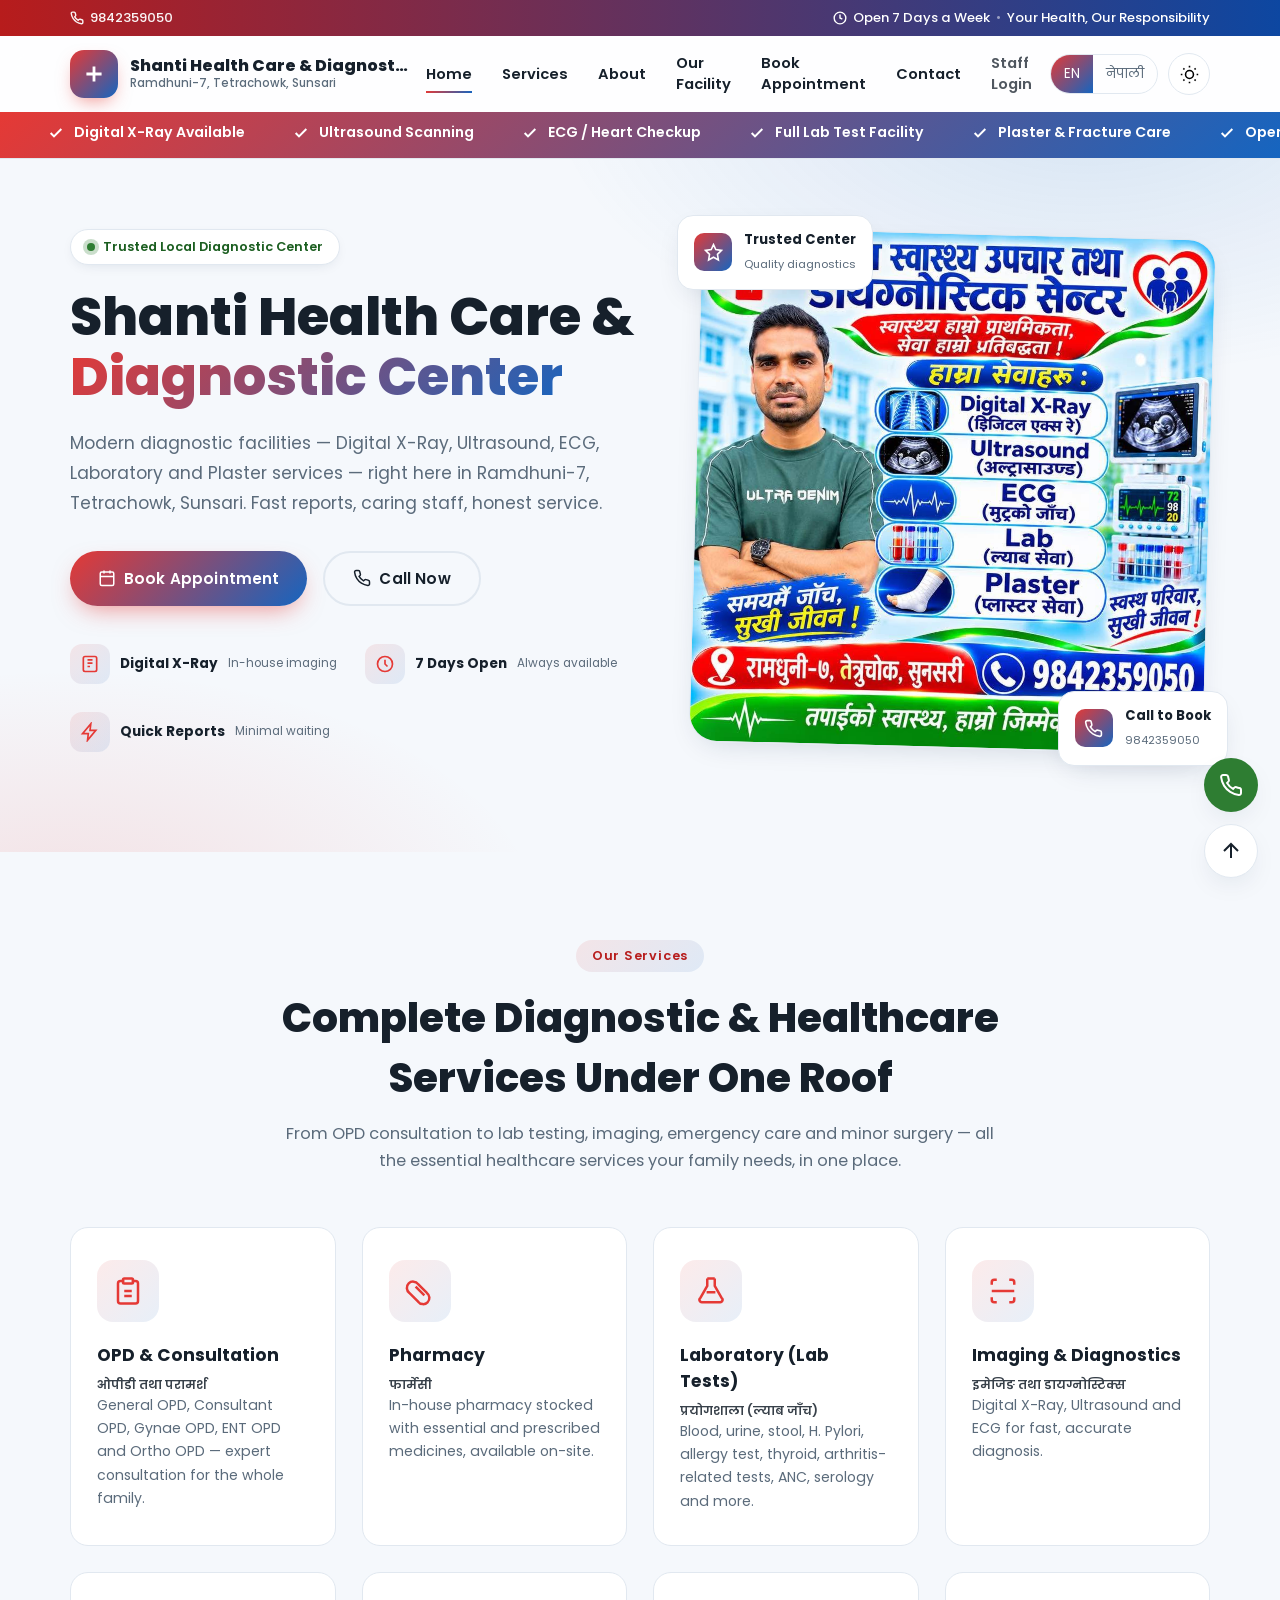
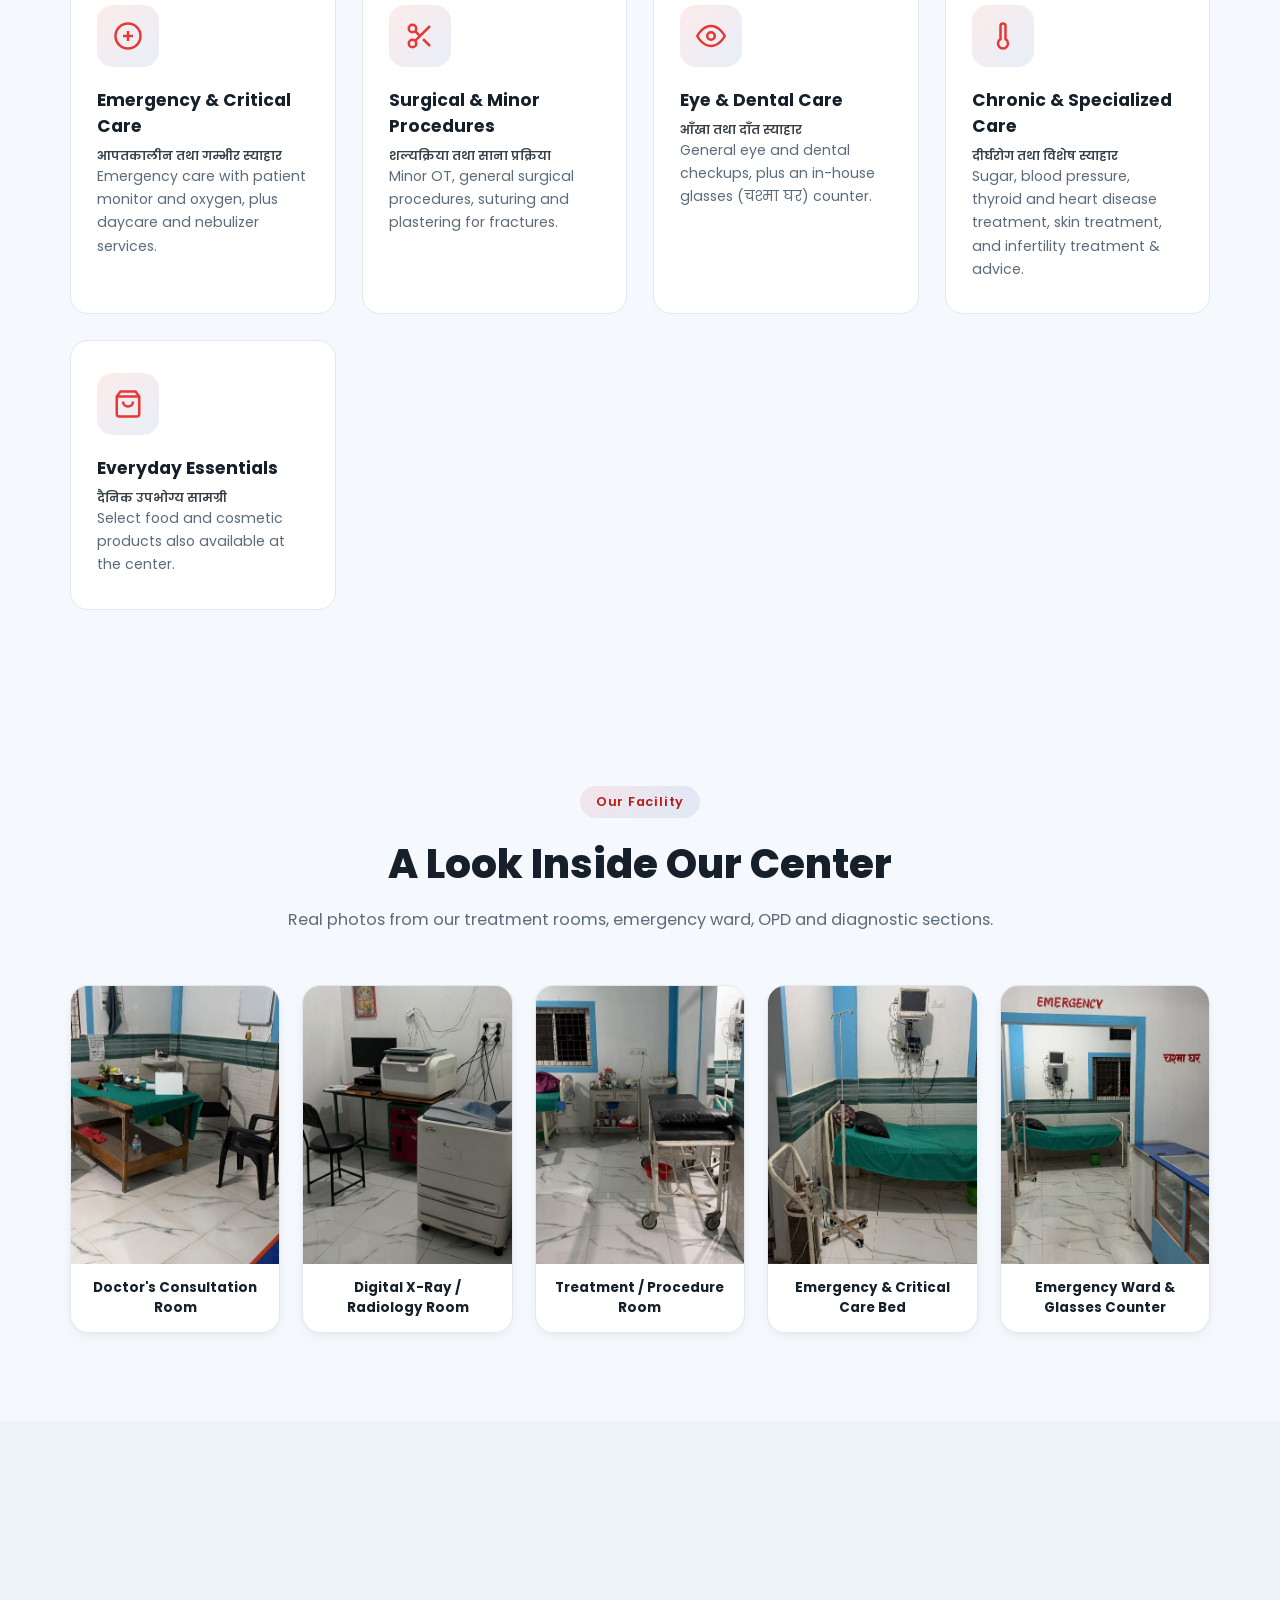
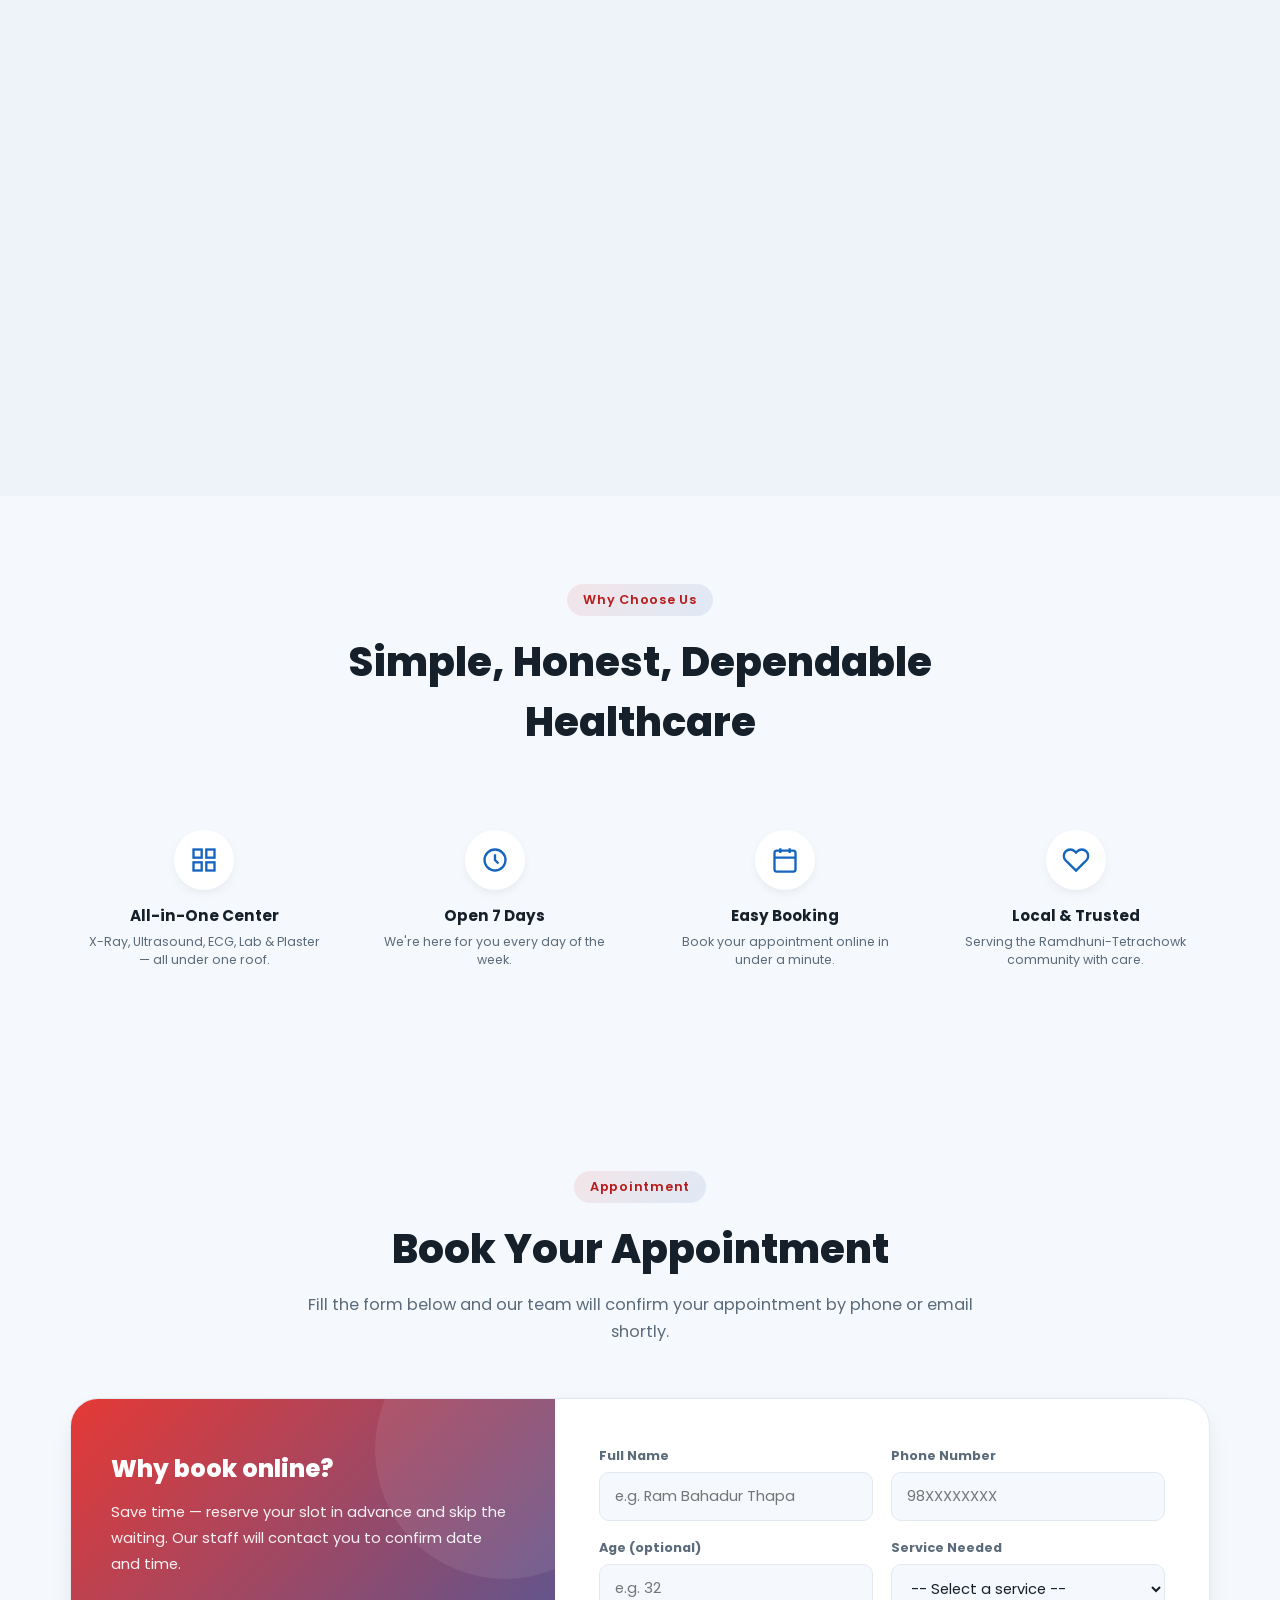
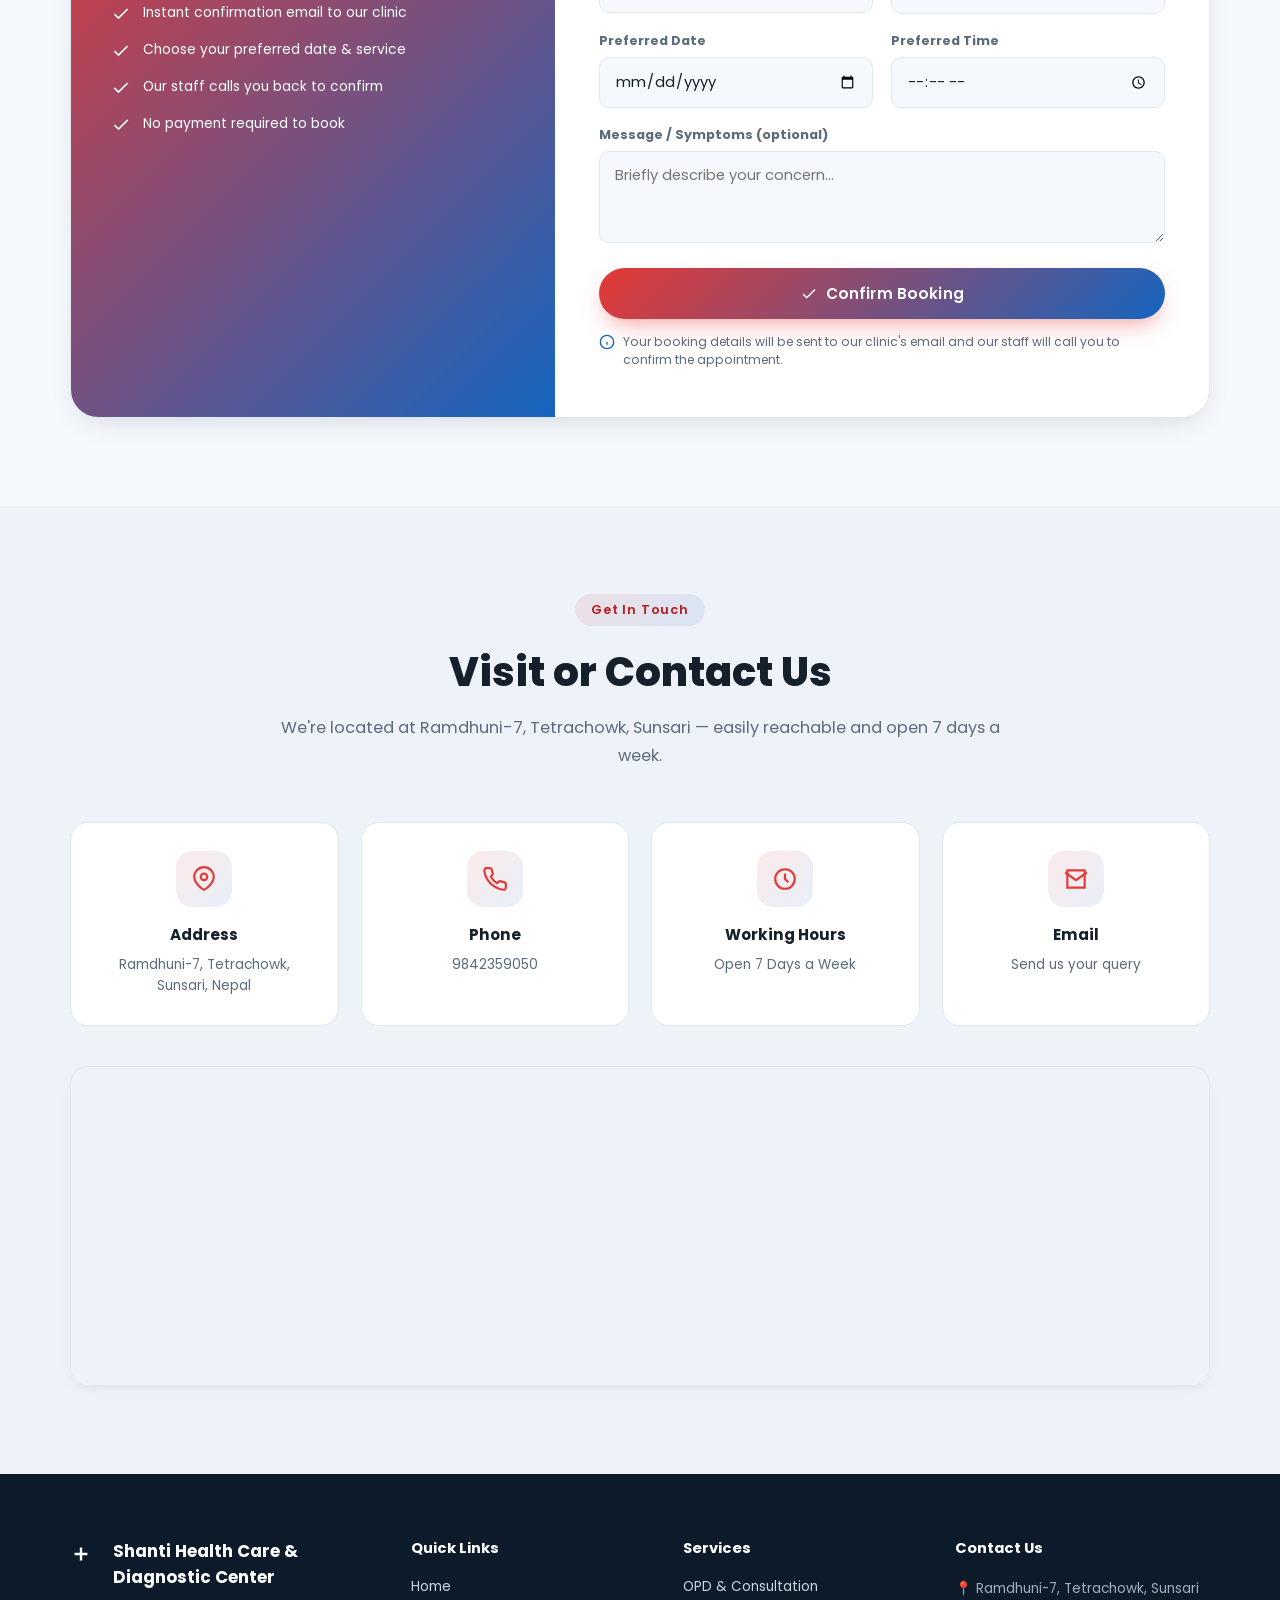
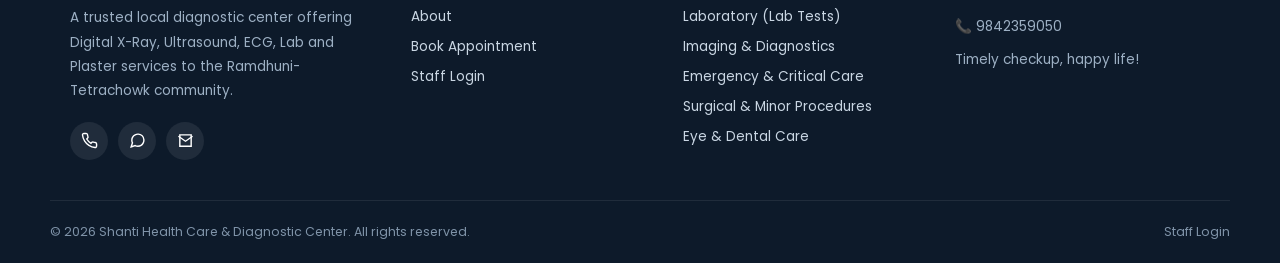
==== commit 50c27379: "Add files via upload" ====
--- a/index.html
+++ b/index.html
@@ -44,6 +44,7 @@
       <a href="#home" data-i18n="nav_home">Home</a>
       <a href="#services" data-i18n="nav_services">Services</a>
       <a href="#about" data-i18n="nav_about">About</a>
+      <a href="#facility" data-i18n="nav_facility">Our Facility</a>
       <a href="#booking" data-i18n="nav_book">Book Appointment</a>
       <a href="#contact" data-i18n="nav_contact">Contact</a>
       <a href="admin.html" data-i18n="nav_admin" style="opacity:.75;font-weight:600;">Staff Login</a>
@@ -143,34 +144,91 @@
 
     <div class="services-grid">
       <div class="service-card">
-        <div class="s-icon"><svg viewBox="0 0 24 24" fill="none" stroke="currentColor" stroke-width="2"><rect x="4" y="3" width="16" height="18" rx="2"/><path d="M9 7h6M9 11h6M9 15h3"/></svg></div>
-        <h3 data-i18n="s_xray_t">Digital X-Ray</h3>
-        <span class="s-np" data-i18n="s_xray_np">डिजिटल एक्स रे</span>
-        <p data-i18n="s_xray_d">High-quality digital X-ray imaging with fast, accurate reporting for quick diagnosis.</p>
-      </div>
-      <div class="service-card">
-        <div class="s-icon"><svg viewBox="0 0 24 24" fill="none" stroke="currentColor" stroke-width="2"><path d="M12 21c4-3 7-6.5 7-10.5A7 7 0 0 0 5 10.5C5 14.5 8 18 12 21z"/><path d="M9.5 11c0-1.4 1.1-2.5 2.5-2.5"/></svg></div>
-        <h3 data-i18n="s_us_t">Ultrasound</h3>
-        <span class="s-np" data-i18n="s_us_np">अल्ट्रासाउन्ड</span>
-        <p data-i18n="s_us_d">Safe and painless ultrasound scanning for abdomen, pregnancy and general checkups.</p>
-      </div>
-      <div class="service-card">
-        <div class="s-icon"><svg viewBox="0 0 24 24" fill="none" stroke="currentColor" stroke-width="2"><path d="M22 12h-4l-3 7L9 5l-3 7H2"/></svg></div>
-        <h3 data-i18n="s_ecg_t">ECG (Heart Checkup)</h3>
-        <span class="s-np" data-i18n="s_ecg_np">मुटुको जाँच</span>
-        <p data-i18n="s_ecg_d">Electrocardiogram testing to monitor heart health and detect issues early.</p>
-      </div>
-      <div class="service-card">
-        <div class="s-icon"><svg viewBox="0 0 24 24" fill="none" stroke="currentColor" stroke-width="2"><path d="M9 2h6M10 2v6.5L4.5 19a2 2 0 0 0 1.8 3h11.4a2 2 0 0 0 1.8-3L14 8.5V2"/><path d="M7.5 15h9"/></svg></div>
-        <h3 data-i18n="s_lab_t">Lab Services</h3>
-        <span class="s-np" data-i18n="s_lab_np">ल्याब सेवा</span>
-        <p data-i18n="s_lab_d">Complete blood, urine and other laboratory tests with reliable, quick results.</p>
-      </div>
-      <div class="service-card">
-        <div class="s-icon"><svg viewBox="0 0 24 24" fill="none" stroke="currentColor" stroke-width="2"><path d="M18 6L6 18M8 4l12 12-4 4L4 8l4-4z"/></svg></div>
-        <h3 data-i18n="s_plaster_t">Plaster Service</h3>
-        <span class="s-np" data-i18n="s_plaster_np">प्लास्टर सेवा</span>
-        <p data-i18n="s_plaster_d">Professional plaster and fracture care for bone injuries and support.</p>
+        <div class="s-icon"><svg viewBox="0 0 24 24" fill="none" stroke="currentColor" stroke-width="2"><path d="M9 4H6a2 2 0 0 0-2 2v14a2 2 0 0 0 2 2h12a2 2 0 0 0 2-2V6a2 2 0 0 0-2-2h-3"/><rect x="8" y="2" width="8" height="4" rx="1"/><path d="M9 12h6M9 16h6"/></svg></div>
+        <h3 data-i18n="s_opd_t">OPD &amp; Consultation</h3>
+        <span class="s-np" data-i18n="s_opd_np">ओपीडी तथा परामर्श</span>
+        <p data-i18n="s_opd_d">General OPD, Consultant OPD, Gynae OPD, ENT OPD and Ortho OPD — expert consultation for the whole family.</p>
+      </div>
+      <div class="service-card">
+        <div class="s-icon"><svg viewBox="0 0 24 24" fill="none" stroke="currentColor" stroke-width="2"><path d="M10.5 20.5 3.5 13.5a5 5 0 1 1 7-7l7 7a5 5 0 1 1-7 7Z"/><path d="m8.5 8.5 7 7"/></svg></div>
+        <h3 data-i18n="s_pharmacy_t">Pharmacy</h3>
+        <span class="s-np" data-i18n="s_pharmacy_np">फार्मेसी</span>
+        <p data-i18n="s_pharmacy_d">In-house pharmacy stocked with essential and prescribed medicines, available on-site.</p>
+      </div>
+      <div class="service-card">
+        <div class="s-icon"><svg viewBox="0 0 24 24" fill="none" stroke="currentColor" stroke-width="2"><path d="M9 2v6l-5.5 9.5A2 2 0 0 0 5.2 21h13.6a2 2 0 0 0 1.7-3.5L15 8V2"/><path d="M9 2h6M8.5 13h7"/></svg></div>
+        <h3 data-i18n="s_lab_t">Laboratory (Lab Tests)</h3>
+        <span class="s-np" data-i18n="s_lab_np">प्रयोगशाला (ल्याब जाँच)</span>
+        <p data-i18n="s_lab_d">Blood, urine, stool, H. Pylori, allergy test, thyroid, arthritis-related tests, ANC, serology and more.</p>
+      </div>
+      <div class="service-card">
+        <div class="s-icon"><svg viewBox="0 0 24 24" fill="none" stroke="currentColor" stroke-width="2"><path d="M3 7V5a2 2 0 0 1 2-2h2M17 3h2a2 2 0 0 1 2 2v2M21 17v2a2 2 0 0 1-2 2h-2M7 21H5a2 2 0 0 1-2-2v-2"/><path d="M3 12h18"/></svg></div>
+        <h3 data-i18n="s_imaging_t">Imaging &amp; Diagnostics</h3>
+        <span class="s-np" data-i18n="s_imaging_np">इमेजिङ तथा डायग्नोस्टिक्स</span>
+        <p data-i18n="s_imaging_d">Digital X-Ray, Ultrasound and ECG for fast, accurate diagnosis.</p>
+      </div>
+      <div class="service-card">
+        <div class="s-icon"><svg viewBox="0 0 24 24" fill="none" stroke="currentColor" stroke-width="2"><circle cx="12" cy="12" r="10"/><path d="M12 8v8M8 12h8"/></svg></div>
+        <h3 data-i18n="s_emergency_t">Emergency &amp; Critical Care</h3>
+        <span class="s-np" data-i18n="s_emergency_np">आपतकालीन तथा गम्भीर स्याहार</span>
+        <p data-i18n="s_emergency_d">Emergency care with patient monitor and oxygen, plus daycare and nebulizer services.</p>
+      </div>
+      <div class="service-card">
+        <div class="s-icon"><svg viewBox="0 0 24 24" fill="none" stroke="currentColor" stroke-width="2"><circle cx="6" cy="6" r="3"/><circle cx="6" cy="18" r="3"/><path d="M20 4 8.12 15.88M14.47 14.48 20 20M8.12 8.12 12 12"/></svg></div>
+        <h3 data-i18n="s_surgical_t">Surgical &amp; Minor Procedures</h3>
+        <span class="s-np" data-i18n="s_surgical_np">शल्यक्रिया तथा साना प्रक्रिया</span>
+        <p data-i18n="s_surgical_d">Minor OT, general surgical procedures, suturing and plastering for fractures.</p>
+      </div>
+      <div class="service-card">
+        <div class="s-icon"><svg viewBox="0 0 24 24" fill="none" stroke="currentColor" stroke-width="2"><path d="M1 12s4-8 11-8 11 8 11 8-4 8-11 8-11-8-11-8z"/><circle cx="12" cy="12" r="3"/></svg></div>
+        <h3 data-i18n="s_eyedental_t">Eye &amp; Dental Care</h3>
+        <span class="s-np" data-i18n="s_eyedental_np">आँखा तथा दाँत स्याहार</span>
+        <p data-i18n="s_eyedental_d">General eye and dental checkups, plus an in-house glasses (चश्मा घर) counter.</p>
+      </div>
+      <div class="service-card">
+        <div class="s-icon"><svg viewBox="0 0 24 24" fill="none" stroke="currentColor" stroke-width="2"><path d="M14 4v10.54a4 4 0 1 1-4 0V4a2 2 0 0 1 4 0Z"/></svg></div>
+        <h3 data-i18n="s_chronic_t">Chronic &amp; Specialized Care</h3>
+        <span class="s-np" data-i18n="s_chronic_np">दीर्घरोग तथा विशेष स्याहार</span>
+        <p data-i18n="s_chronic_d">Sugar, blood pressure, thyroid and heart disease treatment, skin treatment, and infertility treatment &amp; advice.</p>
+      </div>
+      <div class="service-card">
+        <div class="s-icon"><svg viewBox="0 0 24 24" fill="none" stroke="currentColor" stroke-width="2"><path d="M6 2 3 6v14a2 2 0 0 0 2 2h14a2 2 0 0 0 2-2V6l-3-4Z"/><path d="M3 6h18"/><path d="M16 10a4 4 0 0 1-8 0"/></svg></div>
+        <h3 data-i18n="s_essentials_t">Everyday Essentials</h3>
+        <span class="s-np" data-i18n="s_essentials_np">दैनिक उपभोग्य सामग्री</span>
+        <p data-i18n="s_essentials_d">Select food and cosmetic products also available at the center.</p>
+      </div>
+    </div>
+  </div>
+</section>
+
+<!-- ===================== Facility gallery ===================== -->
+<section id="facility">
+  <div class="container">
+    <div class="section-head reveal">
+      <span class="section-tag" data-i18n="facility_tag">Our Facility</span>
+      <h2 data-i18n="facility_title">A Look Inside Our Center</h2>
+      <p data-i18n="facility_sub">Real photos from our treatment rooms, emergency ward, OPD and diagnostic sections.</p>
+    </div>
+    <div class="facility-grid">
+      <div class="facility-card reveal">
+        <div class="fc-img"><img src="assets/room-consultation.jpg" alt="Doctor's consultation room"></div>
+        <div class="fc-cap" data-i18n="f_consultation_t">Doctor's Consultation Room</div>
+      </div>
+      <div class="facility-card reveal">
+        <div class="fc-img"><img src="assets/room-xray.jpg" alt="Digital X-Ray / radiology room"></div>
+        <div class="fc-cap" data-i18n="f_xray_t">Digital X-Ray / Radiology Room</div>
+      </div>
+      <div class="facility-card reveal">
+        <div class="fc-img"><img src="assets/room-procedure.jpg" alt="Treatment and procedure room"></div>
+        <div class="fc-cap" data-i18n="f_procedure_t">Treatment / Procedure Room</div>
+      </div>
+      <div class="facility-card reveal">
+        <div class="fc-img"><img src="assets/room-emergency.jpg" alt="Emergency and critical care bed"></div>
+        <div class="fc-cap" data-i18n="f_emergency_t">Emergency &amp; Critical Care Bed</div>
+      </div>
+      <div class="facility-card reveal">
+        <div class="fc-img"><img src="assets/room-optical.jpg" alt="Emergency ward and glasses counter"></div>
+        <div class="fc-cap" data-i18n="f_optical_t">Emergency Ward &amp; Glasses Counter</div>
       </div>
     </div>
   </div>
@@ -265,7 +323,7 @@
           </div>
           <div class="field">
             <label data-i18n="f_phone">Phone Number</label>
-            <input type="tel" name="phone" id="bk-phone" data-i18n-ph="f_phone_ph" placeholder="98XXXXXXXX" pattern="[0-9+\s-]{7,15}" required>
+            <input type="tel" name="phone" id="bk-phone" data-i18n-ph="f_phone_ph" placeholder="98XXXXXXXX" pattern="[0-9+\-\s]{7,15}" required>
           </div>
         </div>
         <div class="form-row">
@@ -277,11 +335,14 @@
             <label data-i18n="f_service">Service Needed</label>
             <select name="service" id="bk-service" required>
               <option value="" data-i18n="svc_select">-- Select a service --</option>
-              <option value="xray">Digital X-Ray</option>
-              <option value="ultrasound">Ultrasound</option>
-              <option value="ecg">ECG (Heart Checkup)</option>
-              <option value="lab">Lab Services</option>
-              <option value="plaster">Plaster Service</option>
+              <option value="opd">OPD / Consultation (General, Gynae, ENT, Ortho)</option>
+              <option value="pharmacy">Pharmacy</option>
+              <option value="lab">Laboratory / Lab Test</option>
+              <option value="imaging">Imaging (X-Ray / Ultrasound / ECG)</option>
+              <option value="emergency">Emergency / Critical Care</option>
+              <option value="surgical">Surgical / Minor OT / Suturing / Plaster</option>
+              <option value="eyedental">Eye &amp; Dental Care</option>
+              <option value="chronic">Chronic Disease / Specialized Care</option>
               <option value="other">Other / General Checkup</option>
             </select>
           </div>
@@ -380,11 +441,12 @@
     <div>
       <h5 data-i18n="foot_services">Services</h5>
       <ul>
-        <li><a href="#services" data-i18n="s_xray_t">Digital X-Ray</a></li>
-        <li><a href="#services" data-i18n="s_us_t">Ultrasound</a></li>
-        <li><a href="#services" data-i18n="s_ecg_t">ECG (Heart Checkup)</a></li>
-        <li><a href="#services" data-i18n="s_lab_t">Lab Services</a></li>
-        <li><a href="#services" data-i18n="s_plaster_t">Plaster Service</a></li>
+        <li><a href="#services" data-i18n="s_opd_t">OPD &amp; Consultation</a></li>
+        <li><a href="#services" data-i18n="s_lab_t">Laboratory (Lab Tests)</a></li>
+        <li><a href="#services" data-i18n="s_imaging_t">Imaging &amp; Diagnostics</a></li>
+        <li><a href="#services" data-i18n="s_emergency_t">Emergency &amp; Critical Care</a></li>
+        <li><a href="#services" data-i18n="s_surgical_t">Surgical &amp; Minor Procedures</a></li>
+        <li><a href="#services" data-i18n="s_eyedental_t">Eye &amp; Dental Care</a></li>
       </ul>
     </div>
     <div>
@@ -421,6 +483,7 @@
 
 <script>document.getElementById('year').textContent = new Date().getFullYear();</script>
 <script src="js/i18n.js"></script>
+<script src="js/backend.js"></script>
 <script src="js/main.js"></script>
 </body>
 </html>
--- a/css/style.css
+++ b/css/style.css
@@ -321,6 +321,15 @@
 .toast svg{ width:22px; height:22px; color:var(--green); flex:none; }
 .toast strong{ display:block; font-size:.88rem; margin-bottom:3px; }
 .toast p{ margin:0; font-size:.78rem; color:var(--text-muted); }
+
+/* ---------- Facility gallery ---------- */
+.facility-grid{ display:grid; grid-template-columns:repeat(auto-fit,minmax(200px,1fr)); gap:22px; }
+.facility-card{ background:var(--surface); border:1px solid var(--border); border-radius:var(--radius); overflow:hidden; box-shadow:var(--shadow-sm); transition:transform .3s ease, box-shadow .3s ease; }
+.facility-card:hover{ transform:translateY(-8px); box-shadow:var(--shadow); }
+.facility-card .fc-img{ aspect-ratio:3/4; overflow:hidden; background:var(--surface-2); }
+.facility-card .fc-img img{ width:100%; height:100%; object-fit:cover; display:block; transition:transform .4s ease; }
+.facility-card:hover .fc-img img{ transform:scale(1.06); }
+.facility-card .fc-cap{ padding:14px 14px; font-size:.84rem; font-weight:700; text-align:center; color:var(--text); }
 
 /* ---------- Contact ---------- */
 .contact-grid{ display:grid; grid-template-columns:repeat(auto-fit,minmax(240px,1fr)); gap:22px; margin-bottom:40px; }
@@ -485,3 +494,31 @@
 [data-lang="np"] [data-i18n]{ }
 body:not([data-lang="np"]) .np-only{ display:none; }
 body[data-lang="np"] .en-only{ display:none; }
+
+/* ---------- HMIS-style dashboard bands (admin) ---------- */
+.hmis-card{ background:var(--surface); border:1px solid var(--border); border-radius:16px; overflow:hidden; box-shadow:var(--shadow-sm); margin-bottom:22px; }
+.hmis-head{
+  background:linear-gradient(90deg,var(--blue-dark),var(--blue));
+  color:#fff; padding:13px 20px; font-weight:700; font-size:.86rem; letter-spacing:.02em;
+  display:flex; align-items:center; justify-content:space-between; gap:10px;
+}
+.hmis-live{ display:inline-flex; align-items:center; gap:6px; background:var(--red); color:#fff; font-size:.66rem; font-weight:800; letter-spacing:.05em; padding:4px 11px; border-radius:999px; flex:none; }
+.hmis-live .dot{ width:6px; height:6px; border-radius:50%; background:#fff; animation:hmisPulse 1.4s infinite; }
+@keyframes hmisPulse{ 0%,100%{ opacity:1; } 50%{ opacity:.25; } }
+.hmis-row{ display:grid; grid-template-columns:repeat(auto-fit,minmax(130px,1fr)); text-align:center; }
+.hmis-row > div{ padding:18px 10px; border-right:1px solid var(--border); border-bottom:1px solid var(--border); background:var(--surface); }
+.hmis-row > div:nth-child(even){ background:var(--surface-2); }
+.hmis-row .hv-label{ font-size:.7rem; text-transform:uppercase; letter-spacing:.04em; color:var(--text-muted); font-weight:700; margin-bottom:8px; }
+.hmis-row .hv-num{ font-size:1.6rem; font-weight:800; color:var(--blue-dark); }
+:root[data-theme="dark"] .hmis-row .hv-num{ color:#64b5f6; }
+.hmis-body{ padding:20px 22px; }
+.hmis-bar-item{ margin-bottom:16px; }
+.hmis-bar-item:last-child{ margin-bottom:0; }
+.hmis-bar-top{ display:flex; justify-content:space-between; gap:10px; font-size:.82rem; font-weight:600; margin-bottom:6px; }
+.hmis-bar-top span:last-child{ color:var(--text-muted); font-weight:700; flex:none; }
+.hmis-bar-track{ height:9px; border-radius:6px; background:var(--surface-2); overflow:hidden; }
+.hmis-bar-fill{ height:100%; border-radius:6px; background:var(--grad-primary); transition:width .6s ease; }
+@media (max-width:560px){
+  .hmis-row{ grid-template-columns:repeat(2,1fr); }
+  .hmis-body{ padding:18px 16px; }
+}
